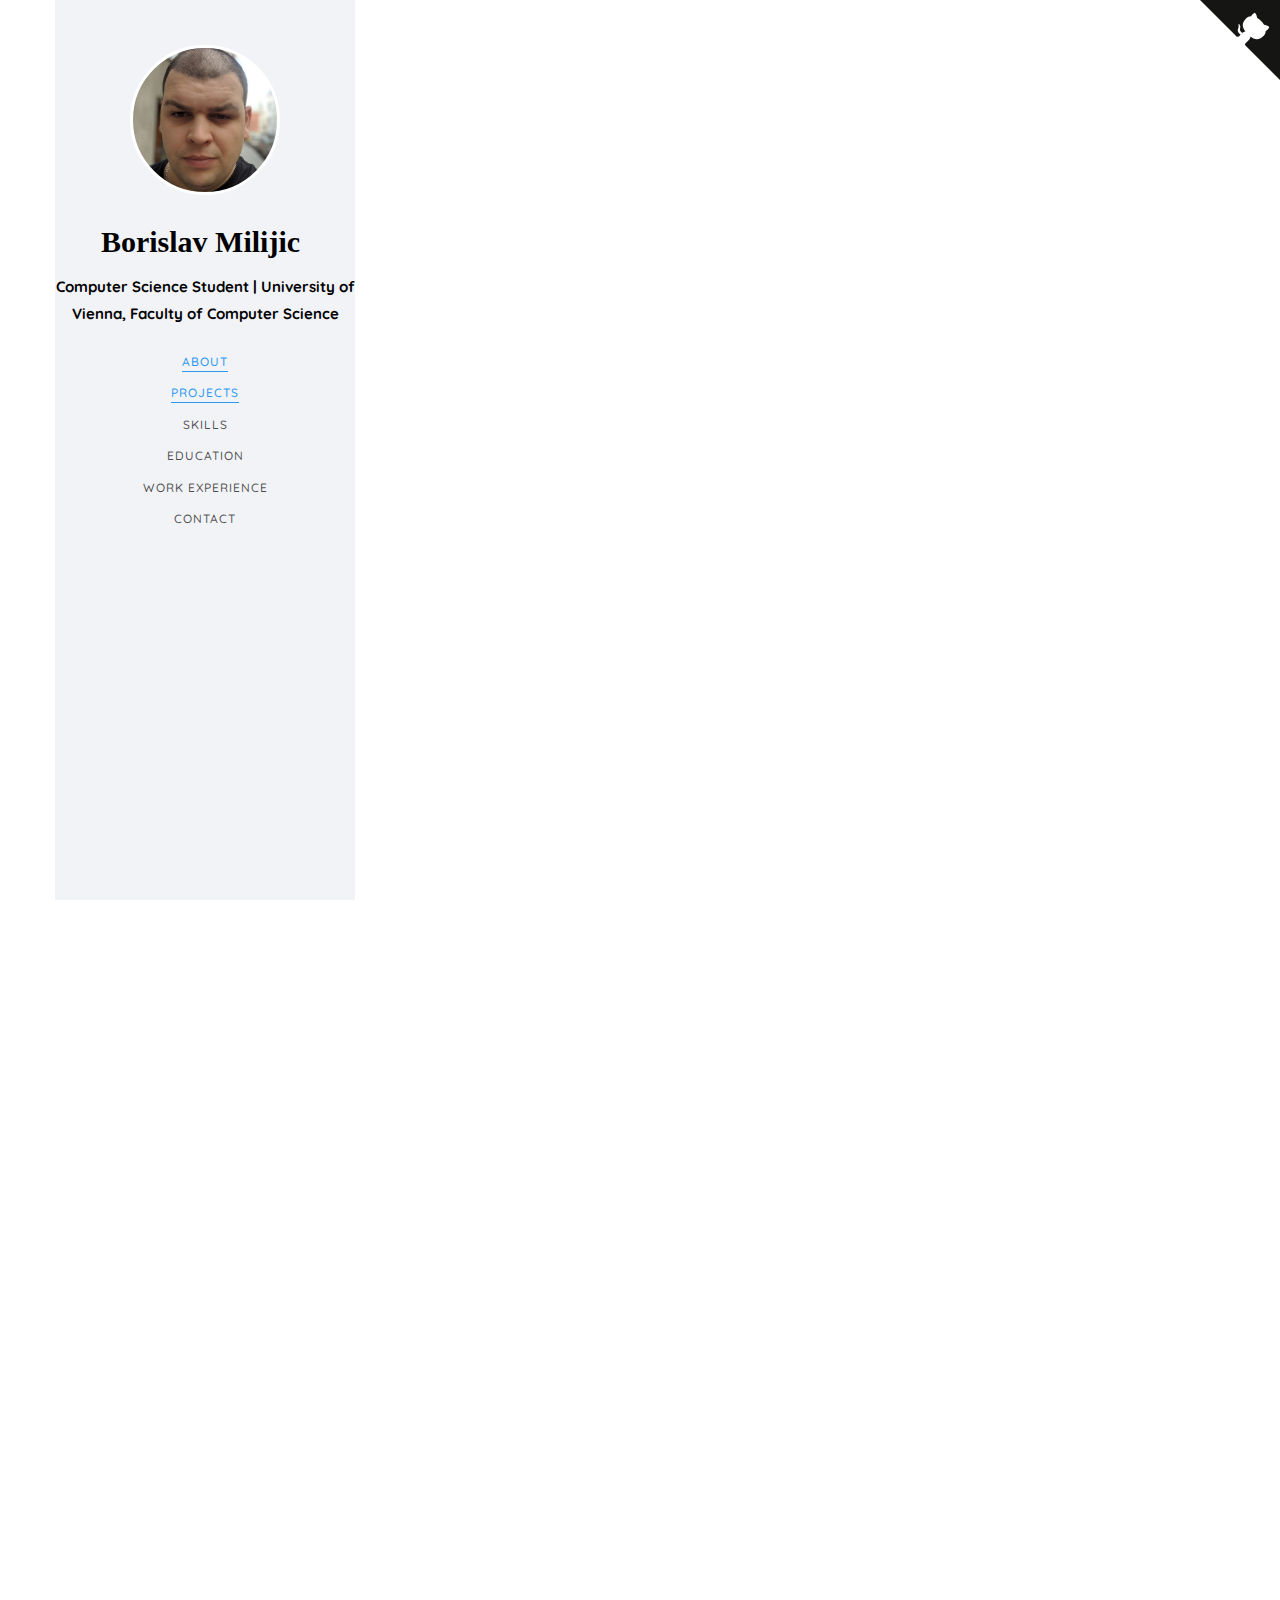
==== index.html @ acb50500 "minor changes" ====
<!DOCTYPE HTML>
<html>
	<head>
	<meta charset="utf-8">
	<meta http-equiv="X-UA-Compatible" content="IE=edge">
	<title>Borislav Milijic</title>
	<meta name="viewport" content="width=device-width, initial-scale=1">
	<meta name="description" content="Portfolio webpage of Borislav Milijic" />
	<meta name="keywords" content="portfolio,website,personal website,github,projects,computer science, engineering, informatik, univie, Universität Wien" />
	<meta name="author" content="Borislav Milijic" />
        
        <!---------Google adsense------------->
        <script async src="//pagead2.googlesyndication.com/pagead/js/adsbygoogle.js"></script>
<script>
  (adsbygoogle = window.adsbygoogle || []).push({
    google_ad_client: "ca-pub-5825421732371893",
    enable_page_level_ads: true
  });
</script>
   
    <!--quora icon--> 
    <meta name="viewport" content="width=device-width, initial-scale=1">
    <link rel="stylesheet" href="https://cdnjs.cloudflare.com/ajax/libs/font-awesome/4.7.0/css/font-awesome.min.css">

	<!-- Place favicon.ico and apple-touch-icon.png in the root directory -->
    <link rel="icon" type="image/png" href="logo.png">

	<link href="https://fonts.googleapis.com/css?family=Quicksand:300,400,500,700" rel="stylesheet">
	<link href="https://fonts.googleapis.com/css?family=Playfair+Display:400,400i,700" rel="stylesheet">
	
	<!-- Animate.css -->
	<link rel="stylesheet" href="css/animate.css">
	<!-- Icomoon Icon Fonts-->
	<link rel="stylesheet" href="css/icomoon.css">
	<!-- Bootstrap  -->
	<link rel="stylesheet" href="css/bootstrap.css">
	<!-- Flexslider  -->
	<link rel="stylesheet" href="css/flexslider.css">
	<!-- Flaticons  -->
	<link rel="stylesheet" href="fonts/flaticon/font/flaticon.css">
	<!-- Owl Carousel -->
	<link rel="stylesheet" href="css/owl.carousel.min.css">
	<link rel="stylesheet" href="css/owl.theme.default.min.css">
	<!-- Theme style  -->
	<link rel="stylesheet" href="css/style.css">
	<!-- Modernizr JS -->
	<script src="js/modernizr-2.6.2.min.js"></script>
        
	</head>
    
	<body>
	<div id="colorlib-page">
		<div class="container-wrap">
		  <a href="#" class="js-colorlib-nav-toggle colorlib-nav-toggle" data-toggle="collapse" data-target="#navbar" aria-expanded="false" aria-controls="navbar"><i></i></a> 
		  <aside id="colorlib-aside" role="complementary" class="border js-fullheight">
			<div class="text-center">
				<div class="author-img" style="background-image: url(images/avatar1.jpg);"></div>
				<h1 id="colorlib-logo"><a href="https://borislavmilijic.github.io">Borislav Milijic</a></h1>
				<p><strong>Computer Science Student | University of Vienna, Faculty of Computer Science</strong></p>
			</div>
			<nav id="colorlib-main-menu" role="navigation" class="navbar">
				<div id="navbar" class="collapse">
					<ul>
						<li><a href="#" data-nav-section="about">About</a></li>
						<li><a href="#" data-nav-section="about">Projects</a></li>
						<li><a href="#" data-nav-section="skills">Skills</a></li>
                        <li><a href="#" data-nav-section="education">Education</a></li>
						<li><a href="#" data-nav-section="experience">Work Experience</a></li>
						<li><a href="#" data-nav-section="contact">Contact</a></li><br>
					</ul>
				</div>
            </nav>
		</aside>
            
            <!--- Github ribbon ----------->
    <a href="https://github.com/borislavmilijic" class="github-corner" aria-label="View source on GitHub"><svg width="80" height="80" viewBox="0 0 250 250" style="fill:#151513; color:#fff; position: absolute; top: 0; border: 0; right: 0;" aria-hidden="true"><path d="M0,0 L115,115 L130,115 L142,142 L250,250 L250,0 Z"></path><path d="M128.3,109.0 C113.8,99.7 119.0,89.6 119.0,89.6 C122.0,82.7 120.5,78.6 120.5,78.6 C119.2,72.0 123.4,76.3 123.4,76.3 C127.3,80.9 125.5,87.3 125.5,87.3 C122.9,97.6 130.6,101.9 134.4,103.2" fill="currentColor" style="transform-origin: 130px 106px;" class="octo-arm"></path><path d="M115.0,115.0 C114.9,115.1 118.7,116.5 119.8,115.4 L133.7,101.6 C136.9,99.2 139.9,98.4 142.2,98.6 C133.8,88.0 127.5,74.4 143.8,58.0 C148.5,53.4 154.0,51.2 159.7,51.0 C160.3,49.4 163.2,43.6 171.4,40.1 C171.4,40.1 176.1,42.5 178.8,56.2 C183.1,58.6 187.2,61.8 190.9,65.4 C194.5,69.0 197.7,73.2 200.1,77.6 C213.8,80.2 216.3,84.9 216.3,84.9 C212.7,93.1 206.9,96.0 205.4,96.6 C205.1,102.4 203.0,107.8 198.3,112.5 C181.9,128.9 168.3,122.5 157.7,114.1 C157.9,116.9 156.7,120.9 152.7,124.9 L141.0,136.5 C139.8,137.7 141.6,141.9 141.8,141.8 Z" fill="currentColor" class="octo-body"></path></svg></a><style>.github-corner:hover .octo-arm{animation:octocat-wave 560ms ease-in-out}@keyframes octocat-wave{0%,100%{transform:rotate(0)}20%,60%{transform:rotate(-25deg)}40%,80%{transform:rotate(10deg)}}@media (max-width:500px){.github-corner:hover .octo-arm{animation:none}.github-corner .octo-arm{animation:octocat-wave 560ms ease-in-out}}</style>
            
            <!----- main page--------->
    <div id="colorlib-main">
        <section class="colorlib-about" data-section="about">
            <div class="colorlib-narrow-content">
				<div class="row">
				    <div class="col-md-12">
				        <div class="row row-bottom-padded-sm animate-box" data-animate-effect="fadeInLeft">
				            <div class="col-md-12">
								<div class="about-desc">
								    <h2>About Me</h2>
                                    <hr>
                                    <p>Hey there! My name is Borislav Milijic, 27 years young, and I'm currently studying Computer Science at the <strong><a href="https://informatik.univie.ac.at/">University of Vienna</a></strong>, Austria. <br><br>I was born in Nis, Serbia where I finished my high school. Not long after I moved to Vienna with my girlfriend in the pursuit of better opportunities. That's where the grinding began.
									<br>I would describe myself as dog lover, computer enthusiast and eternal knowledge seeker. Oh...and I'm also developer by night!<br><br>
									Ever since I moved to Vienna life was giving me lemons, but I learned a lot about people, life and making lemonade. That is why I cannot say with 100% confidence what my big career goal is, but I am always open to challenges and constructive feedback. I am open-minded and learn new things quickly. I want to become a team player and dedicate all my skills and talents into developing unique software.</p>
								</div>
				        	</div>
                    </div>

                    <div class="row">
						<div class="col-md-6 col-md-offset-3 col-md-pull-3 animate-box" data-animate-effect="fadeInLeft">
				    			
				    			<h2>Projects</h2>
                    		<hr>
						</div>
            		</div>

				    <div class="row">
				        <div class="col-md-3 animate-box" data-animate-effect="fadeInRight">
				            <a href="software-dev/software.html" target="_blank">
                                <div class="services color-1">
				                    <span class="icon2"><i class="icon-codepen"></i></span>
				                    <h3>Software Development</h3>
				                </div>
				            </a>
                        </div>
				        <div class="col-md-3 animate-box" data-animate-effect="fadeInRight">
				            <a href="android-dev/android.html" target="_blank">
                                <div class="services color-2">
								    <span class="icon2"><i class="icon-android"></i></span>
								    <h3>Android App Development</h3>
								</div>
				            </a>
                        </div>
				        <div class="col-md-3 animate-box" data-animate-effect="fadeInRight">
				            <a href="" target="_blank">
                                <div class="services color-3">
								    <span class="icon2"><i class="icon-data"></i></span>
								    <h3>Database Administration</h3>
								</div>
				            </a>
                        </div>
				        <div class="col-md-3 animate-box" data-animate-effect="fadeInRight">
				            <a href="web-dev/webdev.html" target="_blank">
                                <div class="services color-4">
								    <span class="icon2"><i class="fa fa-code"></i></span>
								    <h3>Web Development</h3>
								</div>
				            </a>
                        </div>
				    </div>
                    <div class="row">
				        <div class="col-md-12 animate-box" data-animate-effect="fadeInLeft">
				            <div class="hire">
								<h2>I do the work I do because I love it!</h2>
				            </div>
				        </div>
				    </div>    
                </div>
            </div>
        </div>
    </section>
 
    <section class="colorlib-skills" data-section="skills">
        <div class="colorlib-narrow-content">
            <div class="row">
				<div class="col-md-6 col-md-offset-3 col-md-pull-3 animate-box" data-animate-effect="fadeInLeft">
						<!--	<span class="heading-meta">My Specialty</span> -->
				    <h2>Skills</h2>
                    <hr>
				</div>
            </div>
            <div class="row">
				<div class="col-md-6 animate-box" data-animate-effect="fadeInLeft">
				    <div class="progress-wrap">
				        <h3>C++(STL)</h3>
				        <div class="progress">
				            <div class="progress-bar color-1" role="progressbar" aria-valuenow="75"
								  	aria-valuemin="0" aria-valuemax="100" style="width:70%">
								<span>70%</span>
				            </div>
                        </div>
				    </div>
				</div>
				<div class="col-md-6 animate-box" data-animate-effect="fadeInRight">
				    <div class="progress-wrap">
				        <h3>Java/Kotlin/Android</h3>
				        <div class="progress">
				            <div class="progress-bar color-2" role="progressbar" aria-valuenow="70"
                                 aria-valuemin="0" aria-valuemax="100" style="width:85%">
				                <span>85%</span>
				            </div>
				        </div>
				    </div>
				</div>
				<div class="col-md-6 animate-box" data-animate-effect="fadeInLeft">
				    <div class="progress-wrap">
				        <h3>HTML5/SCSS</h3>
				        <div class="progress">
				            <div class="progress-bar color-3" role="progressbar" aria-valuenow="85"
								  	aria-valuemin="0" aria-valuemax="100" style="width:75%">
				                <span>75%</span>
				            </div>
				        </div>
				    </div>
				</div>
				<div class="col-md-6 animate-box" data-animate-effect="fadeInRight">
				    <div class="progress-wrap">
				        <h3>PHP</h3>
				        <div class="progress">
				            <div class="progress-bar color-4" role="progressbar" aria-valuenow="60"
								  	aria-valuemin="0" aria-valuemax="100" style="width:40%">
								<span>40%</span>
				            </div>
				        </div>
				    </div>
				</div>
				<div class="col-md-6 animate-box" data-animate-effect="fadeInLeft">
				    <div class="progress-wrap">
				        <h3>R/Sage</h3>
				            <div class="progress">
								<div class="progress-bar color-5" role="progressbar" aria-valuenow="60"
								  	aria-valuemin="0" aria-valuemax="100" style="width:60%">
								    <span>60%</span>
								</div>
				            </div>
				    </div>
				</div>
				<div class="col-md-6 animate-box" data-animate-effect="fadeInRight">
				    <div class="progress-wrap">
				        <h3>SQL/Oracle</h3>
				        <div class="progress">
				            <div class="progress-bar color-6" role="progressbar" aria-valuenow="60"
								  	aria-valuemin="0" aria-valuemax="100" style="width:60%">
								<span>60%</span>
				            </div>
				        </div>
				    </div>
				</div>
                <div class="col-md-6 animate-box" data-animate-effect="fadeInLeft">
				    <div class="progress-wrap">
				        <h3>GitHub/GitLab</h3>
				            <div class="progress">
								<div class="progress-bar color-7" role="progressbar" aria-valuenow="90"
								  	aria-valuemin="0" aria-valuemax="100" style="width:80%">
								    <span>80%</span>
								</div>
				            </div>
				    </div>
				</div>
                <div class="col-md-6 animate-box" data-animate-effect="fadeInRight">
				    <div class="progress-wrap">
				        <h3>Scala</h3>
				        <div class="progress">
				            <div class="progress-bar color-8" role="progressbar" aria-valuenow="30"
								  	aria-valuemin="0" aria-valuemax="100" style="width:40%">
								<span>40%</span>
				            </div>
				        </div>
				    </div>
				</div>
                <div class="col-md-6 animate-box" data-animate-effect="fadeInRight">
				    <div class="progress-wrap">
				        <h3>Spring-boot</h3>
				        <div class="progress">
				            <div class="progress-bar color-4" role="progressbar" aria-valuenow="50"
								  	aria-valuemin="0" aria-valuemax="100" style="width:40%">
								    <span>40%</span>
				            </div>
				        </div>
				    </div>
				</div>
				<div class="col-md-6 animate-box" data-animate-effect="fadeInRight">
				    <div class="progress-wrap">
				        <h3>Prolog</h3>
				        <div class="progress">
				            <div class="progress-bar color-4" role="progressbar" aria-valuenow="50"
								  	aria-valuemin="0" aria-valuemax="100" style="width:50%">
								    <span>50%</span>
				            </div>
				        </div>
				    </div>
				</div>
            </div>
        </div>
    </section>
        
    <section class="colorlib-education" data-section="education">
				<div class="colorlib-narrow-content">
					<div class="row">
						<div class="col-md-6 col-md-offset-3 col-md-pull-3 animate-box" data-animate-effect="fadeInLeft">
							<h2>Education</h2>
                            <hr>
						</div>
					</div>
					<div class="row">
						<div class="col-md-12 animate-box" data-animate-effect="fadeInLeft">
							<div class="fancy-collapse-panel">
								<div class="panel-group" id="accordion" role="tablist" aria-multiselectable="true">
									<div class="panel panel-default">
									    <div class="panel-heading" role="tab" id="headingTwo">
									        <h4 class="panel-title">
									            <a class="collapsed" data-toggle="collapse" data-parent="#accordion" href="#collapseTwo" aria-expanded="false" aria-controls="collapseTwo">Computer Science Bachelor
									            </a>
									        </h4>
									    </div>
									    <div id="collapseTwo" class="panel-collapse collapse" role="tabpanel" aria-labelledby="headingTwo">
									        <div class="panel-body">
									            <p>In 2014 I started my bachelor degree at the <strong><a href="https://informatik.univie.ac.at/">Faculty of Computer Science, University of Vienna</a></strong>. Amongst many others my studies include following courses which I have sucessfully completed: </p>
                                                <ul>
														<li>Data Structures and Algorithms.</li>
														<li>Operating System.</li>
                                                        <li>Computer Networks.</li>
                                                        <li>Human-Computer Interaction</li>
                                                        <li>Software Engineering</li>
                                                        <li>Project Management</li>
													</ul>
									        </div>
									    </div>
									</div>

									<div class="panel panel-default">
									    <div class="panel-heading" role="tab" id="headingFive">
									        <h4 class="panel-title">
									            <a class="collapsed" data-toggle="collapse" data-parent="#accordion" href="#collapseFive" aria-expanded="false" aria-controls="collapseFive">High School Education
									            </a>
									        </h4>
									    </div>
									    <div id="collapseFive" class="panel-collapse collapse" role="tabpanel" aria-labelledby="headingFive">
									        <div class="panel-body">
                                                <p>Before moving to Vienna I finished high school in the city of Nis, Serbia where I was born.<br>English and History were my majors, both of which I finished with an A on my Matura-exams. <strong><a href="http://9maj.edu.rs/?script=lat">Gymnasium 9.May</a></strong> was a great starting point, since a lot of courses included:</p>
                                                <ul>
                                                        <li>Mathematics.</li>
                                                        <li>Basics of Computer Science.</li>
                                                        <li>Sociology.</li>
													</ul>
									        </div>
									    </div>
									</div>
								</div>
							</div>
						</div>
					</div>
				</div>
			</section>    

        	<section class="colorlib-experience" data-section="experience">
				<div class="colorlib-narrow-content">
					<div class="row">
						<div class="col-md-6 col-md-offset-3 col-md-pull-3 animate-box" data-animate-effect="fadeInLeft">
							<h2>Work Experience</h2>
                            <hr>
						</div>
					</div>
					<div class="row">
						<div class="col-md-12">
				         <div class="timeline-centered">
					         <article class="timeline-entry animate-box" data-animate-effect="fadeInLeft">
					            <div class="timeline-entry-inner">

					               <div class="timeline-icon color-1">
					                  <i class="icon-code"></i>
					               </div>

					               <div class="timeline-label">
					                  <h2><a href="#">Support System Administrator</a> <span>December 2016 - July 2018</span></h2>
					                  <p>Simple database and network maintenance along with Second-Level-Support in a small company with less than 30 employees.</p>
					               </div>
					            </div>
					         </article>


					         <article class="timeline-entry animate-box" data-animate-effect="fadeInRight">
					            <div class="timeline-entry-inner">
					               <div class="timeline-icon color-2">
					                  <i class="icon-world"></i>
					               </div>
					               <div class="timeline-label">
					               	<h2><a href="#">Student Jobs</a> <span>2010 - Present </span></h2>
					                  <p>Million different non-IT related part- and full-time jobs to get me through my studies. :)</p>
					               </div>
					            </div>
					         </article>

					         <article class="timeline-entry begin animate-box" data-animate-effect="fadeInBottom">
					            <div class="timeline-entry-inner">
					               <div class="timeline-icon color-none">
					               </div>
					            </div>
					         </article>
					      </div>
					   </div>
				   </div>
				</div>
			</section>

    <section class="colorlib-contact" data-section="contact">
        <div class="colorlib-narrow-content">
            <div class="row">
                <div class="col-md-12">
				    <div class="row row-bottom-padded-sm animate-box" data-animate-effect="fadeInLeft">
				        <h2>Contact</h2>
                        <hr>
                        <p>Feel free to contact me on any regard, be it business, pleasure or just a social call at <strong><a href = "mailto: borislavmilijic@gmail.com">borislavmilijic@gmail.com</a></strong> or simply visit my <strong><a href = "https://at.linkedin.com/in/borislavmilijic">LinkedIn</a></strong> profile.</p>
				    </div>
				</div>
            </div>
        </div>
    </section>
    <footer>
        <div class="wrapper">
            <div class="row row-bottom-padded-sm animate-box" data-animate-effect="fadeInLeft">
                <p><strong>Thank You for taking the time to visit my page.</strong></p>
                <br><br><br><br><br><br><br><br>
            </div>
        </div>
    </footer>

</div><!-- end:colorlib-main -->
</div><!-- end:container-wrap -->
</div><!-- end:colorlib-page -->
     
	<!-- jQuery -->
	<script src="js/jquery.min.js"></script>
	<!-- jQuery Easing -->
	<script src="js/jquery.easing.1.3.js"></script>
	<!-- Bootstrap -->
	<script src="js/bootstrap.min.js"></script>
	<!-- Waypoints -->
	<script src="js/jquery.waypoints.min.js"></script>
	<!-- Flexslider -->
	<script src="js/jquery.flexslider-min.js"></script>
	<!-- Owl carousel -->
	<script src="js/owl.carousel.min.js"></script>
	<!-- Counters -->
	<script src="js/jquery.countTo.js"></script>
	
	<!-- MAIN JS -->
	<script src="js/main.js"></script>

	</body>
</html>
---- css/icomoon.css ----
@font-face {
  font-family: 'icomoon';
  src:  url('fonts/icomoon.eot?6py85u');
  src:  url('fonts/icomoon.eot?6py85u#iefix') format('embedded-opentype'),
    url('fonts/icomoon.ttf?6py85u') format('truetype'),
    url('fonts/icomoon.woff?6py85u') format('woff'),
    url('fonts/icomoon.svg?6py85u#icomoon') format('svg');
  font-weight: normal;
  font-style: normal;
}

[class^="icon-"], [class*=" icon-"] {
  /* use !important to prevent issues with browser extensions that change fonts */
  font-family: 'icomoon' !important;
  speak: none;
  font-style: normal;
  font-weight: normal;
  font-variant: normal;
  text-transform: none;
  line-height: 1;

  /* Better Font Rendering =========== */
  -webkit-font-smoothing: antialiased;
  -moz-osx-font-smoothing: grayscale;
}

.icon-times:before {
  content: "\e930";
}
.icon-tick:before {
  content: "\e931";
}
.icon-plus:before {
  content: "\e932";
}
.icon-minus:before {
  content: "\e933";
}
.icon-equals:before {
  content: "\e934";
}
.icon-divide:before {
  content: "\e935";
}
.icon-chevron-right:before {
  content: "\e936";
}
.icon-chevron-left:before {
  content: "\e937";
}
.icon-arrow-right-thick:before {
  content: "\e938";
}
.icon-arrow-left-thick:before {
  content: "\e939";
}
.icon-th-small:before {
  content: "\e93a";
}
.icon-th-menu:before {
  content: "\e93b";
}
.icon-th-list:before {
  content: "\e93c";
}
.icon-th-large:before {
  content: "\e93d";
}
.icon-home:before {
  content: "\e93e";
}
.icon-arrow-forward:before {
  content: "\e93f";
}
.icon-arrow-back:before {
  content: "\e940";
}
.icon-rss:before {
  content: "\e941";
}
.icon-location:before {
  content: "\e942";
}
.icon-link:before {
  content: "\e943";
}
.icon-image:before {
  content: "\e944";
}
.icon-arrow-up-thick:before {
  content: "\e945";
}
.icon-arrow-down-thick:before {
  content: "\e946";
}
.icon-starburst:before {
  content: "\e947";
}
.icon-starburst-outline:before {
  content: "\e948";
}
.icon-star3:before {
  content: "\e949";
}
.icon-flow-children:before {
  content: "\e94a";
}
.icon-export:before {
  content: "\e94b";
}
.icon-delete2:before {
  content: "\e94c";
}
.icon-delete-outline:before {
  content: "\e94d";
}
.icon-cloud-storage:before {
  content: "\e94e";
}
.icon-wi-fi:before {
  content: "\e94f";
}
.icon-heart:before {
  content: "\e950";
}
.icon-flash:before {
  content: "\e951";
}
.icon-cancel:before {
  content: "\e952";
}
.icon-backspace:before {
  content: "\e953";
}
.icon-attachment:before {
  content: "\e954";
}
.icon-arrow-move:before {
  content: "\e955";
}
.icon-warning:before {
  content: "\e956";
}
.icon-user:before {
  content: "\e957";
}
.icon-radar:before {
  content: "\e958";
}
.icon-lock-open:before {
  content: "\e959";
}
.icon-lock-closed:before {
  content: "\e95a";
}
.icon-location-arrow:before {
  content: "\e95b";
}
.icon-info:before {
  content: "\e95c";
}
.icon-user-delete:before {
  content: "\e95d";
}
.icon-user-add:before {
  content: "\e95e";
}
.icon-media-pause:before {
  content: "\e95f";
}
.icon-group:before {
  content: "\e960";
}
.icon-chart-pie:before {
  content: "\e961";
}
.icon-chart-line:before {
  content: "\e962";
}
.icon-chart-bar:before {
  content: "\e963";
}
.icon-chart-area:before {
  content: "\e964";
}
.icon-video:before {
  content: "\e965";
}
.icon-point-of-interest:before {
  content: "\e966";
}
.icon-infinity:before {
  content: "\e967";
}
.icon-globe:before {
  content: "\e968";
}
.icon-eye:before {
  content: "\e969";
}
.icon-cog:before {
  content: "\e96a";
}
.icon-camera:before {
  content: "\e96b";
}
.icon-upload:before {
  content: "\e96c";
}
.icon-scissors:before {
  content: "\e96d";
}
.icon-refresh:before {
  content: "\e96e";
}
.icon-pin:before {
  content: "\e96f";
}
.icon-key:before {
  content: "\e970";
}
.icon-info-large:before {
  content: "\e971";
}
.icon-eject:before {
  content: "\e972";
}
.icon-download:before {
  content: "\e973";
}
.icon-zoom:before {
  content: "\e974";
}
.icon-zoom-out:before {
  content: "\e975";
}
.icon-zoom-in:before {
  content: "\e976";
}
.icon-sort-numerically:before {
  content: "\e977";
}
.icon-sort-alphabetically:before {
  content: "\e978";
}
.icon-input-checked:before {
  content: "\e979";
}
.icon-calender:before {
  content: "\e97a";
}
.icon-world2:before {
  content: "\e97b";
}
.icon-notes:before {
  content: "\e97c";
}
.icon-code:before {
  content: "\e97d";
}
.icon-arrow-sync:before {
  content: "\e97e";
}
.icon-arrow-shuffle:before {
  content: "\e97f";
}
.icon-arrow-repeat:before {
  content: "\e980";
}
.icon-arrow-minimise:before {
  content: "\e981";
}
.icon-arrow-maximise:before {
  content: "\e982";
}
.icon-arrow-loop:before {
  content: "\e983";
}
.icon-anchor:before {
  content: "\e984";
}
.icon-spanner:before {
  content: "\e985";
}
.icon-puzzle:before {
  content: "\e986";
}
.icon-power:before {
  content: "\e987";
}
.icon-plane:before {
  content: "\e988";
}
.icon-pi:before {
  content: "\e989";
}
.icon-phone:before {
  content: "\e98a";
}
.icon-microphone2:before {
  content: "\e98b";
}
.icon-media-rewind:before {
  content: "\e98c";
}
.icon-flag:before {
  content: "\e98d";
}
.icon-adjust-brightness:before {
  content: "\e98e";
}
.icon-waves:before {
  content: "\e98f";
}
.icon-social-twitter:before {
  content: "\e990";
}
.icon-social-facebook:before {
  content: "\e991";
}
.icon-social-dribbble:before {
  content: "\e992";
}
.icon-media-stop:before {
  content: "\e993";
}
.icon-media-record:before {
  content: "\e994";
}
.icon-media-play:before {
  content: "\e995";
}
.icon-media-fast-forward:before {
  content: "\e996";
}
.icon-media-eject:before {
  content: "\e997";
}
.icon-social-vimeo:before {
  content: "\e998";
}
.icon-social-tumbler:before {
  content: "\e999";
}
.icon-social-skype:before {
  content: "\e99a";
}
.icon-social-pinterest:before {
  content: "\e99b";
}
.icon-social-linkedin:before {
  content: "\e99c";
}
.icon-social-last-fm:before {
  content: "\e99d";
}
.icon-social-github:before {
  content: "\e99e";
}
.icon-social-flickr:before {
  content: "\e99f";
}
.icon-at:before {
  content: "\e9a0";
}
.icon-times-outline:before {
  content: "\e9a1";
}
.icon-plus-outline:before {
  content: "\e9a2";
}
.icon-minus-outline:before {
  content: "\e9a3";
}
.icon-tick-outline:before {
  content: "\e9a4";
}
.icon-th-large-outline:before {
  content: "\e9a5";
}
.icon-equals-outline:before {
  content: "\e9a6";
}
.icon-divide-outline:before {
  content: "\e9a7";
}
.icon-chevron-right-outline:before {
  content: "\e9a8";
}
.icon-chevron-left-outline:before {
  content: "\e9a9";
}
.icon-arrow-right-outline:before {
  content: "\e9aa";
}
.icon-arrow-left-outline:before {
  content: "\e9ab";
}
.icon-th-small-outline:before {
  content: "\e9ac";
}
.icon-th-menu-outline:before {
  content: "\e9ad";
}
.icon-th-list-outline:before {
  content: "\e9ae";
}
.icon-news2:before {
  content: "\e9b1";
}
.icon-home-outline:before {
  content: "\e9b2";
}
.icon-arrow-up-outline:before {
  content: "\e9b3";
}
.icon-arrow-forward-outline:before {
  content: "\e9b4";
}
.icon-arrow-down-outline:before {
  content: "\e9b5";
}
.icon-arrow-back-outline:before {
  content: "\e9b6";
}
.icon-trash3:before {
  content: "\e9b7";
}
.icon-rss-outline:before {
  content: "\e9b8";
}
.icon-message:before {
  content: "\e9b9";
}
.icon-location-outline:before {
  content: "\e9ba";
}
.icon-link-outline:before {
  content: "\e9bb";
}
.icon-image-outline:before {
  content: "\e9bc";
}
.icon-export-outline:before {
  content: "\e9bd";
}
.icon-cross:before {
  content: "\e9be";
}
.icon-wi-fi-outline:before {
  content: "\e9bf";
}
.icon-star-outline:before {
  content: "\e9c0";
}
.icon-media-pause-outline:before {
  content: "\e9c1";
}
.icon-mail:before {
  content: "\e9c2";
}
.icon-heart-outline:before {
  content: "\e9c3";
}
.icon-flash-outline:before {
  content: "\e9c4";
}
.icon-cancel-outline:before {
  content: "\e9c5";
}
.icon-beaker:before {
  content: "\e9c6";
}
.icon-arrow-move-outline:before {
  content: "\e9c7";
}
.icon-watch2:before {
  content: "\e9c8";
}
.icon-warning-outline:before {
  content: "\e9c9";
}
.icon-time:before {
  content: "\e9ca";
}
.icon-radar-outline:before {
  content: "\e9cb";
}
.icon-lock-open-outline:before {
  content: "\e9cc";
}
.icon-location-arrow-outline:before {
  content: "\e9cd";
}
.icon-info-outline:before {
  content: "\e9ce";
}
.icon-backspace-outline:before {
  content: "\e9cf";
}
.icon-attachment-outline:before {
  content: "\e9d0";
}
.icon-user-outline:before {
  content: "\e9d1";
}
.icon-user-delete-outline:before {
  content: "\e9d2";
}
.icon-user-add-outline:before {
  content: "\e9d3";
}
.icon-lock-closed-outline:before {
  content: "\e9d4";
}
.icon-group-outline:before {
  content: "\e9d5";
}
.icon-chart-pie-outline:before {
  content: "\e9d6";
}
.icon-chart-line-outline:before {
  content: "\e9d7";
}
.icon-chart-bar-outline:before {
  content: "\e9d8";
}
.icon-chart-area-outline:before {
  content: "\e9d9";
}
.icon-video-outline:before {
  content: "\e9da";
}
.icon-point-of-interest-outline:before {
  content: "\e9db";
}
.icon-map:before {
  content: "\e9dc";
}
.icon-key-outline:before {
  content: "\e9dd";
}
.icon-infinity-outline:before {
  content: "\e9de";
}
.icon-globe-outline:before {
  content: "\e9df";
}
.icon-eye-outline:before {
  content: "\e9e0";
}
.icon-cog-outline:before {
  content: "\e9e1";
}
.icon-camera-outline:before {
  content: "\e9e2";
}
.icon-upload-outline:before {
  content: "\e9e3";
}
.icon-support:before {
  content: "\e9e4";
}
.icon-scissors-outline:before {
  content: "\e9e5";
}
.icon-refresh-outline:before {
  content: "\e9e6";
}
.icon-info-large-outline:before {
  content: "\e9e7";
}
.icon-eject-outline:before {
  content: "\e9e8";
}
.icon-download-outline:before {
  content: "\e9e9";
}
.icon-battery-mid:before {
  content: "\e9ea";
}
.icon-battery-low:before {
  content: "\e9eb";
}
.icon-battery-high:before {
  content: "\e9ec";
}
.icon-zoom-outline:before {
  content: "\e9ed";
}
.icon-zoom-out-outline:before {
  content: "\e9ee";
}
.icon-zoom-in-outline:before {
  content: "\e9ef";
}
.icon-tag3:before {
  content: "\e9f0";
}
.icon-tabs-outline:before {
  content: "\e9f1";
}
.icon-pin-outline:before {
  content: "\e9f2";
}
.icon-message-typing:before {
  content: "\e9f3";
}
.icon-directions:before {
  content: "\e9f4";
}
.icon-battery-full:before {
  content: "\e9f5";
}
.icon-battery-charge:before {
  content: "\e9f6";
}
.icon-pipette:before {
  content: "\e9f7";
}
.icon-pencil:before {
  content: "\e9f8";
}
.icon-folder:before {
  content: "\e9f9";
}
.icon-folder-delete:before {
  content: "\e9fa";
}
.icon-folder-add:before {
  content: "\e9fb";
}
.icon-edit:before {
  content: "\e9fc";
}
.icon-document:before {
  content: "\e9fd";
}
.icon-document-delete:before {
  content: "\e9fe";
}
.icon-document-add:before {
  content: "\e9ff";
}
.icon-brush:before {
  content: "\ea00";
}
.icon-thumbs-up:before {
  content: "\ea01";
}
.icon-thumbs-down:before {
  content: "\ea02";
}
.icon-pen:before {
  content: "\ea03";
}
.icon-sort-numerically-outline:before {
  content: "\ea04";
}
.icon-sort-alphabetically-outline:before {
  content: "\ea05";
}
.icon-social-last-fm-circular:before {
  content: "\ea06";
}
.icon-social-github-circular:before {
  content: "\ea07";
}
.icon-compass:before {
  content: "\ea08";
}
.icon-bookmark:before {
  content: "\ea09";
}
.icon-input-checked-outline:before {
  content: "\ea0a";
}
.icon-code-outline:before {
  content: "\ea0b";
}
.icon-calender-outline:before {
  content: "\ea0c";
}
.icon-business-card:before {
  content: "\ea0d";
}
.icon-arrow-up:before {
  content: "\ea0e";
}
.icon-arrow-sync-outline:before {
  content: "\ea0f";
}
.icon-arrow-right:before {
  content: "\ea10";
}
.icon-arrow-repeat-outline:before {
  content: "\ea11";
}
.icon-arrow-loop-outline:before {
  content: "\ea12";
}
.icon-arrow-left:before {
  content: "\ea13";
}
.icon-flow-switch:before {
  content: "\ea14";
}
.icon-flow-parallel:before {
  content: "\ea15";
}
.icon-flow-merge:before {
  content: "\ea16";
}
.icon-document-text:before {
  content: "\ea17";
}
.icon-clipboard:before {
  content: "\ea18";
}
.icon-calculator:before {
  content: "\ea19";
}
.icon-arrow-minimise-outline:before {
  content: "\ea1a";
}
.icon-arrow-maximise-outline:before {
  content: "\ea1b";
}
.icon-arrow-down:before {
  content: "\ea1c";
}
.icon-gift:before {
  content: "\ea1d";
}
.icon-film:before {
  content: "\ea1e";
}
.icon-database:before {
  content: "\ea1f";
}
.icon-bell:before {
  content: "\ea20";
}
.icon-anchor-outline:before {
  content: "\ea21";
}
.icon-adjust-contrast:before {
  content: "\ea22";
}
.icon-world-outline:before {
  content: "\ea23";
}
.icon-shopping-bag:before {
  content: "\ea24";
}
.icon-power-outline:before {
  content: "\ea25";
}
.icon-notes-outline:before {
  content: "\ea26";
}
.icon-device-tablet:before {
  content: "\ea27";
}
.icon-device-phone:before {
  content: "\ea28";
}
.icon-device-laptop:before {
  content: "\ea29";
}
.icon-device-desktop:before {
  content: "\ea2a";
}
.icon-briefcase:before {
  content: "\ea2b";
}
.icon-stopwatch:before {
  content: "\ea2c";
}
.icon-spanner-outline:before {
  content: "\ea2d";
}
.icon-puzzle-outline:before {
  content: "\ea2e";
}
.icon-printer:before {
  content: "\ea2f";
}
.icon-pi-outline:before {
  content: "\ea30";
}
.icon-lightbulb:before {
  content: "\ea31";
}
.icon-flag-outline:before {
  content: "\ea32";
}
.icon-contacts:before {
  content: "\ea33";
}
.icon-archive2:before {
  content: "\ea34";
}
.icon-weather-stormy:before {
  content: "\ea35";
}
.icon-weather-shower:before {
  content: "\ea36";
}
.icon-weather-partly-sunny:before {
  content: "\ea37";
}
.icon-weather-downpour:before {
  content: "\ea38";
}
.icon-weather-cloudy:before {
  content: "\ea39";
}
.icon-plane-outline:before {
  content: "\ea3a";
}
.icon-phone-outline:before {
  content: "\ea3b";
}
.icon-microphone-outline:before {
  content: "\ea3c";
}
.icon-weather-windy:before {
  content: "\ea3d";
}
.icon-weather-windy-cloudy:before {
  content: "\ea3e";
}
.icon-weather-sunny:before {
  content: "\ea3f";
}
.icon-weather-snow:before {
  content: "\ea40";
}
.icon-weather-night:before {
  content: "\ea41";
}
.icon-media-stop-outline:before {
  content: "\ea42";
}
.icon-media-rewind-outline:before {
  content: "\ea43";
}
.icon-media-record-outline:before {
  content: "\ea44";
}
.icon-media-play-outline:before {
  content: "\ea45";
}
.icon-media-fast-forward-outline:before {
  content: "\ea46";
}
.icon-media-eject-outline:before {
  content: "\ea47";
}
.icon-wine:before {
  content: "\ea48";
}
.icon-waves-outline:before {
  content: "\ea49";
}
.icon-ticket:before {
  content: "\ea4a";
}
.icon-tags:before {
  content: "\ea4b";
}
.icon-plug:before {
  content: "\ea4c";
}
.icon-headphones:before {
  content: "\ea4d";
}
.icon-credit-card:before {
  content: "\ea4e";
}
.icon-coffee:before {
  content: "\ea4f";
}
.icon-book:before {
  content: "\ea50";
}
.icon-beer:before {
  content: "\ea51";
}
.icon-volume2:before {
  content: "\ea52";
}
.icon-volume-up:before {
  content: "\ea53";
}
.icon-volume-mute:before {
  content: "\ea54";
}
.icon-volume-down:before {
  content: "\ea55";
}
.icon-social-vimeo-circular:before {
  content: "\ea56";
}
.icon-social-twitter-circular:before {
  content: "\ea57";
}
.icon-social-pinterest-circular:before {
  content: "\ea58";
}
.icon-social-linkedin-circular:before {
  content: "\ea59";
}
.icon-social-facebook-circular:before {
  content: "\ea5a";
}
.icon-social-dribbble-circular:before {
  content: "\ea5b";
}
.icon-tree:before {
  content: "\ea5c";
}
.icon-thermometer2:before {
  content: "\ea5d";
}
.icon-social-tumbler-circular:before {
  content: "\ea5e";
}
.icon-social-skype-outline:before {
  content: "\ea5f";
}
.icon-social-flickr-circular:before {
  content: "\ea60";
}
.icon-social-at-circular:before {
  content: "\ea61";
}
.icon-shopping-cart:before {
  content: "\ea62";
}
.icon-messages:before {
  content: "\ea63";
}
.icon-leaf:before {
  content: "\ea64";
}
.icon-feather:before {
  content: "\ea65";
}
.icon-eye2:before {
  content: "\e064";
}
.icon-paper-clip:before {
  content: "\e065";
}
.icon-mail5:before {
  content: "\e066";
}
.icon-toggle:before {
  content: "\e067";
}
.icon-layout:before {
  content: "\e068";
}
.icon-link2:before {
  content: "\e069";
}
.icon-bell2:before {
  content: "\e06a";
}
.icon-lock3:before {
  content: "\e06b";
}
.icon-unlock:before {
  content: "\e06c";
}
.icon-ribbon2:before {
  content: "\e06d";
}
.icon-image2:before {
  content: "\e06e";
}
.icon-signal:before {
  content: "\e06f";
}
.icon-target3:before {
  content: "\e070";
}
.icon-clipboard3:before {
  content: "\e071";
}
.icon-clock3:before {
  content: "\e072";
}
.icon-watch:before {
  content: "\e073";
}
.icon-air-play:before {
  content: "\e074";
}
.icon-camera3:before {
  content: "\e075";
}
.icon-video2:before {
  content: "\e076";
}
.icon-disc:before {
  content: "\e077";
}
.icon-printer3:before {
  content: "\e078";
}
.icon-monitor:before {
  content: "\e079";
}
.icon-server:before {
  content: "\e07a";
}
.icon-cog2:before {
  content: "\e07b";
}
.icon-heart3:before {
  content: "\e07c";
}
.icon-paragraph:before {
  content: "\e07d";
}
.icon-align-justify:before {
  content: "\e07e";
}
.icon-align-left:before {
  content: "\e07f";
}
.icon-align-center:before {
  content: "\e080";
}
.icon-align-right:before {
  content: "\e081";
}
.icon-book2:before {
  content: "\e082";
}
.icon-layers2:before {
  content: "\e083";
}
.icon-stack2:before {
  content: "\e084";
}
.icon-stack-2:before {
  content: "\e085";
}
.icon-paper:before {
  content: "\e086";
}
.icon-paper-stack:before {
  content: "\e087";
}
.icon-search3:before {
  content: "\e088";
}
.icon-zoom-in2:before {
  content: "\e089";
}
.icon-zoom-out2:before {
  content: "\e08a";
}
.icon-reply2:before {
  content: "\e08b";
}
.icon-circle-plus:before {
  content: "\e08c";
}
.icon-circle-minus:before {
  content: "\e08d";
}
.icon-circle-check:before {
  content: "\e08e";
}
.icon-circle-cross:before {
  content: "\e08f";
}
.icon-square-plus:before {
  content: "\e090";
}
.icon-square-minus:before {
  content: "\e091";
}
.icon-square-check:before {
  content: "\e092";
}
.icon-square-cross:before {
  content: "\e093";
}
.icon-microphone:before {
  content: "\e094";
}
.icon-record:before {
  content: "\e095";
}
.icon-skip-back:before {
  content: "\e096";
}
.icon-rewind:before {
  content: "\e097";
}
.icon-play4:before {
  content: "\e098";
}
.icon-pause3:before {
  content: "\e099";
}
.icon-stop3:before {
  content: "\e09a";
}
.icon-fast-forward:before {
  content: "\e09b";
}
.icon-skip-forward:before {
  content: "\e09c";
}
.icon-shuffle2:before {
  content: "\e09d";
}
.icon-repeat:before {
  content: "\e09e";
}
.icon-folder2:before {
  content: "\e09f";
}
.icon-umbrella:before {
  content: "\e0a0";
}
.icon-moon:before {
  content: "\e0a1";
}
.icon-thermometer:before {
  content: "\e0a2";
}
.icon-drop:before {
  content: "\e0a3";
}
.icon-sun2:before {
  content: "\e0a4";
}
.icon-cloud3:before {
  content: "\e0a5";
}
.icon-cloud-upload2:before {
  content: "\e0a6";
}
.icon-cloud-download2:before {
  content: "\e0a7";
}
.icon-upload4:before {
  content: "\e0a8";
}
.icon-download4:before {
  content: "\e0a9";
}
.icon-location3:before {
  content: "\e0aa";
}
.icon-location-2:before {
  content: "\e0ab";
}
.icon-map3:before {
  content: "\e0ac";
}
.icon-battery:before {
  content: "\e0ad";
}
.icon-head:before {
  content: "\e0ae";
}
.icon-briefcase3:before {
  content: "\e0af";
}
.icon-speech-bubble:before {
  content: "\e0b0";
}
.icon-anchor2:before {
  content: "\e0b1";
}
.icon-globe2:before {
  content: "\e0b2";
}
.icon-box:before {
  content: "\e0b3";
}
.icon-reload:before {
  content: "\e0b4";
}
.icon-share3:before {
  content: "\e0b5";
}
.icon-marquee:before {
  content: "\e0b6";
}
.icon-marquee-plus:before {
  content: "\e0b7";
}
.icon-marquee-minus:before {
  content: "\e0b8";
}
.icon-tag:before {
  content: "\e0b9";
}
.icon-power2:before {
  content: "\e0ba";
}
.icon-command2:before {
  content: "\e0bb";
}
.icon-alt:before {
  content: "\e0bc";
}
.icon-esc:before {
  content: "\e0bd";
}
.icon-bar-graph:before {
  content: "\e0be";
}
.icon-bar-graph-2:before {
  content: "\e0bf";
}
.icon-pie-graph:before {
  content: "\e0c0";
}
.icon-star:before {
  content: "\e0c1";
}
.icon-arrow-left3:before {
  content: "\e0c2";
}
.icon-arrow-right3:before {
  content: "\e0c3";
}
.icon-arrow-up3:before {
  content: "\e0c4";
}
.icon-arrow-down3:before {
  content: "\e0c5";
}
.icon-volume:before {
  content: "\e0c6";
}
.icon-mute:before {
  content: "\e0c7";
}
.icon-content-right:before {
  content: "\e100";
}
.icon-content-left:before {
  content: "\e101";
}
.icon-grid2:before {
  content: "\e102";
}
.icon-grid-2:before {
  content: "\e103";
}
.icon-columns:before {
  content: "\e104";
}
.icon-loader:before {
  content: "\e105";
}
.icon-bag:before {
  content: "\e106";
}
.icon-ban:before {
  content: "\e107";
}
.icon-flag3:before {
  content: "\e108";
}
.icon-trash:before {
  content: "\e109";
}
.icon-expand2:before {
  content: "\e110";
}
.icon-contract:before {
  content: "\e111";
}
.icon-maximize:before {
  content: "\e112";
}
.icon-minimize:before {
  content: "\e113";
}
.icon-plus2:before {
  content: "\e114";
}
.icon-minus2:before {
  content: "\e115";
}
.icon-check:before {
  content: "\e116";
}
.icon-cross2:before {
  content: "\e117";
}
.icon-move:before {
  content: "\e118";
}
.icon-delete:before {
  content: "\e119";
}
.icon-menu5:before {
  content: "\e120";
}
.icon-archive:before {
  content: "\e121";
}
.icon-inbox:before {
  content: "\e122";
}
.icon-outbox:before {
  content: "\e123";
}
.icon-file:before {
  content: "\e124";
}
.icon-file-add:before {
  content: "\e125";
}
.icon-file-subtract:before {
  content: "\e126";
}
.icon-help:before {
  content: "\e127";
}
.icon-open:before {
  content: "\e128";
}
.icon-ellipsis:before {
  content: "\e129";
}
.icon-heart4:before {
  content: "\e900";
}
.icon-cloud4:before {
  content: "\e901";
}
.icon-star2:before {
  content: "\e902";
}
.icon-tv2:before {
  content: "\e903";
}
.icon-sound:before {
  content: "\e904";
}
.icon-video3:before {
  content: "\e905";
}
.icon-trash2:before {
  content: "\e906";
}
.icon-user2:before {
  content: "\e907";
}
.icon-key3:before {
  content: "\e908";
}
.icon-search4:before {
  content: "\e909";
}
.icon-settings:before {
  content: "\e90a";
}
.icon-camera4:before {
  content: "\e90b";
}
.icon-tag2:before {
  content: "\e90c";
}
.icon-lock4:before {
  content: "\e90d";
}
.icon-bulb:before {
  content: "\e90e";
}
.icon-pen2:before {
  content: "\e90f";
}
.icon-diamond:before {
  content: "\e910";
}
.icon-display2:before {
  content: "\e911";
}
.icon-location4:before {
  content: "\e912";
}
.icon-eye3:before {
  content: "\e913";
}
.icon-bubble3:before {
  content: "\e914";
}
.icon-stack3:before {
  content: "\e915";
}
.icon-cup:before {
  content: "\e916";
}
.icon-phone3:before {
  content: "\e917";
}
.icon-news:before {
  content: "\e918";
}
.icon-mail6:before {
  content: "\e919";
}
.icon-like:before {
  content: "\e91a";
}
.icon-photo:before {
  content: "\e91b";
}
.icon-note:before {
  content: "\e91c";
}
.icon-clock4:before {
  content: "\e91d";
}
.icon-paperplane:before {
  content: "\e91e";
}
.icon-params:before {
  content: "\e91f";
}
.icon-banknote:before {
  content: "\e920";
}
.icon-data:before {
  content: "\e921";
}
.icon-music2:before {
  content: "\e922";
}
.icon-megaphone2:before {
  content: "\e923";
}
.icon-study:before {
  content: "\e924";
}
.icon-lab2:before {
  content: "\e925";
}
.icon-food:before {
  content: "\e926";
}
.icon-t-shirt:before {
  content: "\e927";
}
.icon-fire2:before {
  content: "\e928";
}
.icon-clip:before {
  content: "\e929";
}
.icon-shop:before {
  content: "\e92a";
}
.icon-calendar3:before {
  content: "\e92b";
}
.icon-wallet2:before {
  content: "\e92c";
}
.icon-vynil:before {
  content: "\e92d";
}
.icon-truck2:before {
  content: "\e92e";
}
.icon-world:before {
  content: "\e92f";
}
.icon-spinner6:before {
  content: "\e9af";
}
.icon-spinner7:before {
  content: "\e9b0";
}
.icon-amazon:before {
  content: "\eab7";
}
.icon-google:before {
  content: "\eab8";
}
.icon-google2:before {
  content: "\eab9";
}
.icon-google3:before {
  content: "\eaba";
}
.icon-google-plus:before {
  content: "\eabb";
}
.icon-google-plus2:before {
  content: "\eabc";
}
.icon-google-plus3:before {
  content: "\eabd";
}
.icon-hangouts:before {
  content: "\eabe";
}
.icon-google-drive:before {
  content: "\eabf";
}
.icon-facebook2:before {
  content: "\eac0";
}
.icon-facebook22:before {
  content: "\eac1";
}
.icon-instagram:before {
  content: "\eac2";
}
.icon-whatsapp:before {
  content: "\eac3";
}
.icon-spotify:before {
  content: "\eac4";
}
.icon-telegram:before {
  content: "\eac5";
}
.icon-twitter2:before {
  content: "\eac6";
}
.icon-vine:before {
  content: "\eac7";
}
.icon-vk:before {
  content: "\eac8";
}
.icon-renren:before {
  content: "\eac9";
}
.icon-sina-weibo:before {
  content: "\eaca";
}
.icon-rss2:before {
  content: "\eacb";
}
.icon-rss22:before {
  content: "\eacc";
}
.icon-youtube:before {
  content: "\eacd";
}
.icon-youtube2:before {
  content: "\eace";
}
.icon-twitch:before {
  content: "\eacf";
}
.icon-vimeo:before {
  content: "\ead0";
}
.icon-vimeo2:before {
  content: "\ead1";
}
.icon-lanyrd:before {
  content: "\ead2";
}
.icon-flickr:before {
  content: "\ead3";
}
.icon-flickr2:before {
  content: "\ead4";
}
.icon-flickr3:before {
  content: "\ead5";
}
.icon-flickr4:before {
  content: "\ead6";
}
.icon-dribbble2:before {
  content: "\ead7";
}
.icon-behance:before {
  content: "\ead8";
}
.icon-behance2:before {
  content: "\ead9";
}
.icon-deviantart:before {
  content: "\eada";
}
.icon-500px:before {
  content: "\eadb";
}
.icon-steam:before {
  content: "\eadc";
}
.icon-steam2:before {
  content: "\eadd";
}
.icon-dropbox:before {
  content: "\eade";
}
.icon-onedrive:before {
  content: "\eadf";
}
.icon-github:before {
  content: "\eae0";
}
.icon-npm:before {
  content: "\eae1";
}
.icon-basecamp:before {
  content: "\eae2";
}
.icon-trello:before {
  content: "\eae3";
}
.icon-wordpress:before {
  content: "\eae4";
}
.icon-joomla:before {
  content: "\eae5";
}
.icon-ello:before {
  content: "\eae6";
}
.icon-blogger:before {
  content: "\eae7";
}
.icon-blogger2:before {
  content: "\eae8";
}
.icon-tumblr2:before {
  content: "\eae9";
}
.icon-tumblr22:before {
  content: "\eaea";
}
.icon-yahoo:before {
  content: "\eaeb";
}
.icon-yahoo2:before {
  content: "\eaec";
}
.icon-tux:before {
  content: "\eaed";
}
.icon-appleinc:before {
  content: "\eaee";
}
.icon-finder:before {
  content: "\eaef";
}
.icon-android:before {
  content: "\eaf0";
}
.icon-windows:before {
  content: "\eaf1";
}
.icon-windows8:before {
  content: "\eaf2";
}
.icon-soundcloud:before {
  content: "\eaf3";
}
.icon-soundcloud2:before {
  content: "\eaf4";
}
.icon-skype:before {
  content: "\eaf5";
}
.icon-reddit:before {
  content: "\eaf6";
}
.icon-hackernews:before {
  content: "\eaf7";
}
.icon-wikipedia:before {
  content: "\eaf8";
}
.icon-linkedin2:before {
  content: "\eaf9";
}
.icon-linkedin22:before {
  content: "\eafa";
}
.icon-lastfm:before {
  content: "\eafb";
}
.icon-lastfm2:before {
  content: "\eafc";
}
.icon-delicious:before {
  content: "\eafd";
}
.icon-stumbleupon:before {
  content: "\eafe";
}
.icon-stumbleupon2:before {
  content: "\eaff";
}
.icon-stackoverflow:before {
  content: "\eb00";
}
.icon-pinterest:before {
  content: "\eb01";
}
.icon-pinterest2:before {
  content: "\eb02";
}
.icon-xing:before {
  content: "\eb03";
}
.icon-xing2:before {
  content: "\eb04";
}
.icon-flattr:before {
  content: "\eb05";
}
.icon-foursquare:before {
  content: "\eb06";
}
.icon-yelp:before {
  content: "\eb07";
}
.icon-paypal:before {
  content: "\eb08";
}
.icon-chrome:before {
  content: "\eb09";
}
.icon-firefox:before {
  content: "\eb0a";
}
.icon-IE:before {
  content: "\eb0b";
}
.icon-edge:before {
  content: "\eb0c";
}
.icon-safari:before {
  content: "\eb0d";
}
.icon-opera:before {
  content: "\eb0e";
}
.icon-file-pdf:before {
  content: "\eb0f";
}
.icon-file-openoffice:before {
  content: "\eb10";
}
.icon-file-word:before {
  content: "\eb11";
}
.icon-file-excel:before {
  content: "\eb12";
}
.icon-libreoffice:before {
  content: "\eb13";
}
.icon-html-five:before {
  content: "\eb14";
}
.icon-html-five2:before {
  content: "\eb15";
}
.icon-css3:before {
  content: "\eb16";
}
.icon-git:before {
  content: "\eb17";
}
.icon-codepen:before {
  content: "\eb18";
}
.icon-svg:before {
  content: "\eb19";
}
.icon-IcoMoon:before {
  content: "\eb1a";
}
---- fonts/flaticon/font/flaticon.css ----
.flaticons-solid:before {
  font-family: "FlatIcons Solid";
  speak: none;
  font-style: normal;
  font-weight: normal;
  line-height: 1;
  -webkit-font-smoothing: antialiased; }
  
.flaticons-stroke:before {
  font-family: "FlatIcons Stroke";
  speak: none;
  font-style: normal;
  font-weight: normal;
  line-height: 1;
  -webkit-font-smoothing: antialiased; }

[class=^"flaticons-"].A1:before,
[class=^"flaticons-"].paperclip-2:before {
  content: "e000"; }

[class=^"flaticons-"].A2:before {
  content: "e001"; }

[class=^"flaticons-"].A3:before {
  content: "e002"; }

[class=^"flaticons-"].B1:before {
  content: "e003"; }

[class=^"flaticons-"].B2:before {
  content: "e004"; }

[class=^"flaticons-"].B3:before {
  content: "e005"; }

[class=^"flaticons-"].C1:before {
  content: "e006"; }

[class=^"flaticons-"].C2:before {
  content: "e007"; }

[class=^"flaticons-"].C3:before {
  content: "e008"; }
---- css/style.css ----
@font-face {
  font-family: 'icomoon';
  src: url("../fonts/icomoon/icomoon.eot?srf3rx");
  src: url("../fonts/icomoon/icomoon.eot?srf3rx#iefix") format("embedded-opentype"), url("../fonts/icomoon/icomoon.ttf?srf3rx") format("truetype"), url("../fonts/icomoon/icomoon.woff?srf3rx") format("woff"), url("../fonts/icomoon/icomoon.svg?srf3rx#icomoon") format("svg");
  font-weight: normal;
  font-style: normal; }

/* =======================================================
*
* 	Template Style 
*	Edit this section
*
* ======================================================= */
body {
  font-family: "Quicksand", Arial, sans-serif;
  font-weight: 400;
  font-size: 15px;
  line-height: 1.8;
  color: rgba(0, 0, 0, 0.7); }
  @media screen and (max-width: 992px) {
    body {
      font-size: 16px; } 
      h2{
          text-align: center;
      }}

a {
  color: #2c98f0;
  -webkit-transition: 0.5s;
  -o-transition: 0.5s;
  transition: 0.5s; }
  a:hover, a:active, a:focus {
    color: #2c98f0;
    outline: none;
    text-decoration: none !important; }

p {
  margin-bottom: 1.5em;
    color: black;
}
x{
    margin-bottom: 1.5em;
    background-color:darkkhaki;
    color: black;
    backface-visibility: visible;
}

h1, h4, h5, h6 {
  color: #000;
  font-family: "Playfair Display", Georgia, serif;
  font-weight: 400;
  margin: 0 0 30px 0; }

h2{
    color: #000;
  font-family: "Playfair Display", Georgia, serif;
  font-weight: 200;
  margin: 0 0 20px 0;
}
h3{
    color: #000;
  font-family: "Playfair Display", Georgia, serif;
  font-weight: 200;
  margin: 0 0 30px 0;
}

figure {
  margin-bottom: 2.5em;
  float: left;
  width: 100%; }
  figure figcaption {
    font-size: 16px;
    width: 80%;
    margin: 20px auto 0px auto;
    color: #b3b3b3;
    font-style: italic;
    font-family: "Quicksand", Arial, sans-serif; }
    @media screen and (max-width: 480px) {
      figure figcaption {
        width: 100%; } }

::-webkit-selection {
  color: #fff;
  background: #2c98f0; }

::-moz-selection {
  color: #fff;
  background: #2c98f0; }

::selection {
  color: #fff;
  background: #2c98f0; }

#colorlib-page {
  width: 100%;
  overflow: hidden;
  position: relative; }

#colorlib-aside {
  padding-top: 3em;
  padding-bottom: 1px;
  float:left;
  width: 300px;
  position: fixed;
  z-index: 1001;
    background-color: #f2f3f7;
  -webkit-transition: 0.5s;
  -o-transition: 0.5s;
  transition: 0.5s; }
  @media screen and (max-width: 768px) {
    #colorlib-aside {
      width: 300px;
      -moz-transform: translateX(-300px);
      -webkit-transform: translateX(-300px);
      -ms-transform: translateX(-300px);
      -o-transform: translateX(-300px);
      transform: translateX(-300px);
      padding-top: 4em;
	  background-color: #f2f3f7;
        height: auto;
      } }
  #colorlib-aside .author-img {
    width: 150px;
    height: 150px;
    margin: 0 auto;
    margin-bottom: 30px;
    -webkit-border-radius: 50%;
    -moz-border-radius: 50%;
    -ms-border-radius: 50%;
    border-radius: 50%;
    border: 3px solid white;}
#colorlib-aside h1{
    color: #000;
  font-family: "Verdana", Times, sans-serif;
}
  #colorlib-aside .position {
    display: block;
    margin-bottom: 2em;
    font-size: 12px;
    text-transform: uppercase; }
  #colorlib-aside #colorlib-logo {
    text-align: right;
    font-weight: 700;
    font-size: 30px;
    margin-bottom: .5em;
    display: block;
    width: 100%; }
    #colorlib-aside #colorlib-logo a {
      display: block;
      text-align: center;
      color: #000;
      padding-right: .3em; }
  #colorlib-aside #colorlib-main-menu {
    display: block;
    width: 100%; }
    #colorlib-aside #colorlib-main-menu .collapse {
      display: block !important; }
    #colorlib-aside #colorlib-main-menu ul {
      text-align: center;
      margin: 0;
      padding: 0; }
      @media screen and (max-width: 768px) {
        #colorlib-aside #colorlib-main-menu ul {
          margin: 0 0 2em 0; } }
      #colorlib-aside #colorlib-main-menu ul li {
        margin: 0 0 10px 0;
        padding: 0;
        list-style: none;
        font-size: 12px;
        font-weight: 500;
        text-transform: uppercase;
        letter-spacing: 1px; }
        #colorlib-aside #colorlib-main-menu ul li a {
          color: rgba(0, 0, 0, 0.7);
          text-decoration: none;
          position: relative;
          padding: 10px 0;
          font-family: "Quicksand", Arial, sans-serif;
          -webkit-transition: 0.3s;
          -o-transition: 0.3s;
          transition: 0.3s; }
          #colorlib-aside #colorlib-main-menu ul li a:after {
            content: "";
            position: absolute;
            height: 1px;
            bottom: 7px;
            left: 0;
            right: 0;
            background-color: #2c98f0;
            visibility: hidden;
            -webkit-transform: scaleX(0);
            -moz-transform: scaleX(0);
            -ms-transform: scaleX(0);
            -o-transform: scaleX(0);
            transform: scaleX(0);
            -webkit-transition: all 0.3s cubic-bezier(0.175, 0.885, 0.32, 1.275);
            -moz-transition: all 0.3s cubic-bezier(0.175, 0.885, 0.32, 1.275);
            -ms-transition: all 0.3s cubic-bezier(0.175, 0.885, 0.32, 1.275);
            -o-transition: all 0.3s cubic-bezier(0.175, 0.885, 0.32, 1.275);
            transition: all 0.3s cubic-bezier(0.175, 0.885, 0.32, 1.275); }
          #colorlib-aside #colorlib-main-menu ul li a:hover {
            text-decoration: none;
            color: black; }
            #colorlib-aside #colorlib-main-menu ul li a:hover:after {
              visibility: visible;
              -webkit-transform: scaleX(1);
              -moz-transform: scaleX(1);
              -ms-transform: scaleX(1);
              -o-transform: scaleX(1);
              transform: scaleX(1); }
        #colorlib-aside #colorlib-main-menu ul li.active a {
          color: #2c98f0; }
          #colorlib-aside #colorlib-main-menu ul li.active a:after {
            visibility: visible;
            -webkit-transform: scaleX(1);
            -moz-transform: scaleX(1);
            -ms-transform: scaleX(1);
            -o-transform: scaleX(1);
            transform: scaleX(1); }
  #colorlib-aside .colorlib-footer {
    font-size: 20px;
    text-align: center;
    font-weight: 400;
    color: rgba(0, 0, 0, 0.5);
    padding: 0 20px;
    width: 100%;}
    @media screen and (max-width: 768px) {
      #colorlib-aside .colorlib-footer {
        position: fixed;
        height: auto;} }
    #colorlib-aside .colorlib-footer span {
      display: block;}
    #colorlib-aside .colorlib-footer ul {
      padding: 0 20px;
      margin: 0 0 10px 0; }
      #colorlib-aside .colorlib-footer ul li {
        padding: 0 20px;
        margin: 0 0 10px 0;
        display: inline;
        list-style: none; }
#colorlib-aside .colorlib-footer h3 {
    font-family:inherit;
          padding: 4px; }
#colorlib-aside .colorlib-footer h3 a
{
    color: #FF722C;
    font-size: 18px;
}
#rcorners2 {
    border-radius: 15px;
  background: black;
  padding: 20px; 
  width: 50%;
  height: 40px; 
}
        #colorlib-aside .colorlib-footer ul li a {
          color: rgba(255, 255, 255, 0.3);
          padding: 4px; }
          #colorlib-aside .colorlib-footer ul li a:hover, #colorlib-aside .colorlib-footer ul li a:active, #colorlib-aside .colorlib-footer ul li a:focus {
            text-decoration: none;
            outline: none;
            color: black; }

.container-wrap {
  max-width: 1170px;
  margin: 0 auto; }

#colorlib-main {
  width: calc(100% - 300px);
  float: right;
  -webkit-transition: 0.5s;
  -o-transition: 0.5s;
  transition: 0.5s; }
  @media screen and (max-width: 768px) {
    #colorlib-main {
      width: 100%;
      padding: 0 1em; } }

#colorlib-hero {
  min-height: 500px;
  background: #fff url(../images/loader.gif) no-repeat center center;
  width: 100%;
  float: left;
  margin-bottom: 10em;
  clear: both; }
  #colorlib-hero .flexslider {
    border: none;
    z-index: 1;
    margin-bottom: 0; }
    #colorlib-hero .flexslider .slides {
      position: relative;
      overflow: visible; }
      #colorlib-hero .flexslider .slides li {
        background-repeat: no-repeat;
        background-size: cover;
        background-position: bottom center;
        min-height: 400px;
        position: relative; }
    #colorlib-hero .flexslider .flex-control-nav {
      bottom: 20px;
      z-index: 1000;
      left: 20px;
      float: left;
      width: auto; }
      @media screen and (max-width: 768px) {
        #colorlib-hero .flexslider .flex-control-nav {
          right: 20px;
          top: 100px; } }
      #colorlib-hero .flexslider .flex-control-nav li {
        display: block;
        margin-bottom: 10px; }
        #colorlib-hero .flexslider .flex-control-nav li a {
          background: rgba(0, 0, 0, 0.5);
          -webkit-box-shadow: none;
          box-shadow: none;
          width: 12px;
          height: 12px;
          cursor: pointer; }
          #colorlib-hero .flexslider .flex-control-nav li a.flex-active {
            cursor: pointer;
            background: transparent;
            border: 2px solid #2c98f0; }
    #colorlib-hero .flexslider .flex-direction-nav {
      display: none; }
    #colorlib-hero .flexslider .slider-text {
      display: table;
      opacity: 0;
      min-height: 500px;
      z-index: 9; }
      #colorlib-hero .flexslider .slider-text > .slider-text-inner {
        display: table-cell;
        vertical-align: middle;
        min-height: 700px;
        padding: 2.5em;
        position: relative; }
        @media screen and (max-width: 768px) {
          #colorlib-hero .flexslider .slider-text > .slider-text-inner {
            text-align: center; } }
        #colorlib-hero .flexslider .slider-text > .slider-text-inner h1, #colorlib-hero .flexslider .slider-text > .slider-text-inner h2 {
          margin: 0;
          padding: 0;
          color: black;
          font-family: "Playfair Display", Georgia, serif; }
        #colorlib-hero .flexslider .slider-text > .slider-text-inner h1 {
          margin-bottom: 20px;
          font-size: 60px;
          line-height: 1.3;
          font-weight: 700; }
          @media screen and (max-width: 768px) {
            #colorlib-hero .flexslider .slider-text > .slider-text-inner h1 {
              font-size: 28px; } }
        #colorlib-hero .flexslider .slider-text > .slider-text-inner h2 {
          font-size: 10px;
          line-height: 1.5;
          margin-bottom: 30px;
          font-weight: 300;
          font-family: "Quicksand", Arial, sans-serif; }
          #colorlib-hero .flexslider .slider-text > .slider-text-inner h2 a {
            color: rgba(44, 152, 240, 0.8);
            border-bottom: 1px solid rgba(44, 152, 240, 0.7); }
        #colorlib-hero .flexslider .slider-text > .slider-text-inner .heading-section {
          font-size: 50px; }
          @media screen and (max-width: 768px) {
            #colorlib-hero .flexslider .slider-text > .slider-text-inner .heading-section {
              font-size: 30px; } }
        #colorlib-hero .flexslider .slider-text > .slider-text-inner s
.colorlib-lead {
          font-size: 20px;
          color: #fff; }
        #colorlib-hero .flexslider .slider-text > .slider-text-inner p {
          margin-bottom: 0; }
        #colorlib-hero .flexslider .slider-text > .slider-text-inner .btn {
          font-size: 12px;
          text-transform: uppercase;
          letter-spacing: 2px;
          color: #000;
          padding: 10px 15px !important;
          border: none;
          font-weight: 400; }
          #colorlib-hero .flexslider .slider-text > .slider-text-inner .btn.btn-learn {
            color: #000;
            border: 1px solid #000;
            background: transparent !important; }
            #colorlib-hero .flexslider .slider-text > .slider-text-inner .btn.btn-learn:hover {
              background: transparent !important;
              border: 1px solid #000 !important; }
          @media screen and (max-width: 768px) {
            #colorlib-hero .flexslider .slider-text > .slider-text-inner .btn {
              width: 100%; } }

body.offcanvas {
  overflow-x: hidden; }
  body.offcanvas #colorlib-aside {
    -moz-transform: translateX(0);
    -webkit-transform: translateX(0);
    -ms-transform: translateX(0);
    -o-transform: translateX(0);
    transform: translateX(0);
    width: 300px;
    background-color: #f2f3f7;
    z-index: 999;
    position: fixed; }
  body.offcanvas #colorlib-main, body.offcanvas .colorlib-nav-toggle {
    top: 0;
    -moz-transform: translateX(300px);
    -webkit-transform: translateX(300px);
    -ms-transform: translateX(300px);
    -o-transform: translateX(300px);
    transform: translateX(300px); }

.colorlib-narrow-content {
  padding: 0 4.5em; }
  @media screen and (max-width: 878px) {
    .colorlib-narrow-content {
        width: 100%;
      padding: 0 1em; } }

.no-gutters {
  margin: 0;
  padding: 0; }

.colorlib-experience,
.colorlib-skills,
.colorlib-education,
.colorlib-blog,
.colorlib-work,
.colorlib-about,
.colorlib-installation,
.colorlib-services,
.colorlib-contact {
  padding-top: 2em;
  padding-bottom: 0em;
  clear: both;
  width: 100%;
  display: block; }
  @media screen and (max-width: 768px) {
    .colorlib-experience,
    .colorlib-skills,
    .colorlib-education,
    .colorlib-blog,
    .colorlib-work,
    .colorlib-about,
    .colorlib-installation,
    .colorlib-services,
    .colorlib-contact {
      padding-top: 2em;
      padding-bottom: 0em; } }

#colorlib-footer2 {
    background: black;
    width: 100%;
    padding-bottom: 3em;
    padding-top: 2em;
    padding-right: 2em;
    
}
#colorlib-footer2 .h2{
    color: red;
    text-align: center;
}

.author-img {
  background-size: cover;
  background-position: center center;
  background-repeat: no-repeat;
  position: relative; }

.colorlib-heading {
  font-size: 18px;
  margin-bottom: 2em;
  font-weight: 700;
  text-transform: uppercase;
  letter-spacing: 5px;
  line-height: 1.8;
  position: relative; }
  .colorlib-heading span {
    display: block; }
  @media screen and (max-width: 768px) {
    .colorlib-heading {
      margin-bottom: 2em; } }

.heading-meta {
  margin-bottom: 15px;
  display: block;
  font-size: 10px;
  text-transform: uppercase;
  color: #999999;
  font-weight: 500;
  letter-spacing: 5px; }

.about-img {
  width: 100%;
  height: 600px;
  margin-bottom: 10px;
margin-left: 10px;}

.about-desc h3 {
  font-size: 18px;
  text-transform: uppercase;
  letter-spacing: 5px;
  font-weight: 500; }

.hire {
  padding: 2em;
  background: #f9bf3f; }
  .hire h2 {
    line-height: 1.5; }
  .hire .btn-hire {
    color: #000;
    text-transform: uppercase;
    letter-spacing: 1px;
    bordeR: 1px solid #000;
    padding: 2px 10px; }

.fancy-collapse-panel .panel-default > .panel-heading {
  padding: 0; }

<!-----projectcss------------>
#projects {
  padding: 50px 15px;
  border-bottom: 1px solid #dcd9d9;
  text-align: center
}

#projects h2 {
  color: #374054;
  margin-bottom: 50px
}

.project {
  position: relative;
  max-width: 900px;
  margin: 0 auto 30px auto;
  overflow: hidden;
  background: #fff;
  border-radius: 4px
}

.project-image {
  float: left
}

.project-info {
  position: absolute;
  top: 50%;
  transform: translateY(-50%);
  margin-left: 300px;
  padding: 15px
}

.project-info h3 {
  font-size: 1.5em;
  font-weight: 300;
  color: #374054;
  margin: 0 0 15px 0
}

.project-info p {
  color: #74808a;
  margin: 0 0 15px 0;
  font-size: 0.9em
}

.no-image .project-info {
  position: relative;
  margin: 0;
  padding: 30px 15px;
  transform: none
}

#more-projects {
  display: none
}


.panel-heading a {
  padding: 20px 25px;
  display: block;
  width: 100%;
  font-weight: 500;
  font-size: 14px;
  letter-spacing: 1px;
  text-transform: uppercase;
  font-family: "Quicksand", Arial, sans-serif;
  background-color: #2c98f0;
  color: #fff;
  position: relative;
  -webkit-box-shadow: none !important;
  -moz-box-shadow: none !important;
  -ms-box-shadow: none !important;
  -o-box-shadow: none !important;
  box-shadow: none !important; }

.panel {
  -webkit-box-shadow: none !important;
  -moz-box-shadow: none !important;
  -ms-box-shadow: none !important;
  -o-box-shadow: none !important;
  box-shadow: none !important;
  border: none; }

.panel-heading a:after {
  font-family: "icomoon";
  content: "\e115";
  position: absolute;
  right: 20px;
  font-size: 14px;
  font-weight: 400;
  top: 50%;
  line-height: 1;
  margin-top: -7px; }

.panel-heading a.collapsed:after {
  content: "\e114"; }

.panel-heading a.collapsed {
  background: #f2f3f7;
  border: 1px solid #e6e6e6 !important;
  color: #333333; }

.panel-body {
  padding: 1.5em;
  margin-top: 5px;
  border: 1px solid #e6e6e6 !important; }

.timeline-centered {
  position: relative;
  margin-bottom: 30px; }

.timeline-centered:before, .timeline-centered:after {
  content: " ";
  display: table; }

.timeline-centered:after {
  clear: both; }

.timeline-centered:before, .timeline-centered:after {
  content: " ";
  display: table; }

.timeline-centered:after {
  clear: both; }

.timeline-centered:before {
  content: '';
  position: absolute;
  display: block;
  width: 4px;
  background: #f2f3f7;
  top: 20px;
  bottom: 20px;
  margin-left: 29px; }

.timeline-centered .timeline-entry {
  position: relative;
  margin-top: 5px;
  margin-left: 30px;
  margin-bottom: 10px;
  clear: both; }

.timeline-centered .timeline-entry .timeline-entry-inner {
  position: relative;
  margin-left: -20px; }

.timeline-centered .timeline-entry .timeline-entry-inner .timeline-icon {
  display: block;
  width: 40px;
  height: 40px;
  background: #2c98f0;
  -webkit-border-radius: 50%;
  -moz-border-radius: 50%;
  -ms-border-radius: 50%;
  border-radius: 50%;
  text-align: center;
  -moz-box-shadow: 0 0 0 5px #f2f3f7;
  -webkit-box-shadow: 0 0 0 5px #f2f3f7;
  box-shadow: 0 0 0 5px #f2f3f7;
  line-height: 40px;
  float: left; }
  .timeline-centered .timeline-entry .timeline-entry-inner .timeline-icon i {
    color: #fff; }
  .timeline-centered .timeline-entry .timeline-entry-inner .timeline-icon.color-2 {
    background: #ec5453; }
  .timeline-centered .timeline-entry .timeline-entry-inner .timeline-icon.color-3 {
    background: #f9bf3f; }
  .timeline-centered .timeline-entry .timeline-entry-inner .timeline-icon.color-4 {
    background: #a84cb8; }
  .timeline-centered .timeline-entry .timeline-entry-inner .timeline-icon.color-5 {
    background: #2fa499; }
  .timeline-centered .timeline-entry .timeline-entry-inner .timeline-icon.color-none {
    background: #fff;
    width: 20px;
    height: 20px;
    margin-left: 10px; }

.timeline-centered .timeline-entry .timeline-entry-inner .timeline-label {
  position: relative;
  background: #f2f3f7;
  padding: 1.5em;
  margin-left: 60px;
  -webkit-background-clip: padding-box;
  -moz-background-clip: padding;
  background-clip: padding-box; }

.timeline-centered .timeline-entry .timeline-entry-inner .timeline-label:after {
  content: '';
  display: block;
  position: absolute;
  width: 0;
  height: 0;
  border-style: solid;
  border-width: 9px 9px 9px 0;
  border-color: transparent #f2f3f7 transparent transparent;
  left: 0;
  top: 10px;
  margin-left: -9px; }

.timeline-centered .timeline-entry .timeline-entry-inner .timeline-label p + p {
  margin-top: 15px; }

.timeline-centered .timeline-entry .timeline-entry-inner .timeline-label h2 {
  font-size: 20px;
  font-family: "Quicksand", Arial, sans-serif;
  font-weight: 500; }

.timeline-centered .timeline-entry .timeline-entry-inner .timeline-label h2 a {
  color: #000; }

.timeline-centered .timeline-entry .timeline-entry-inner .timeline-label h2 span {
  -webkit-opacity: .4;
  -moz-opacity: .4;
  opacity: .4;
  -ms-filter: alpha(opacity=40);
  filter: alpha(opacity=40);
  font-size: 16px; }

.services {
  margin-bottom: 30px;
  padding: 1.5em;
  -webkit-box-shadow: 0px 0px 56px -8px rgba(0, 0, 0, 0.17);
  -moz-box-shadow: 0px 0px 56px -8px rgba(0, 0, 0, 0.17);
  -ms-box-shadow: 0px 0px 56px -8px rgba(0, 0, 0, 0.17);
  -o-box-shadow: 0px 0px 56px -8px rgba(0, 0, 0, 0.17);
  box-shadow: 0px 0px 56px -8px rgba(0, 0, 0, 0.17);
  border-bottom: 2px solid #2c98f0; }
  .services .icon2 {
    display: block;
    margin-bottom: 20px; }
    .services .icon2 i {
      font-size: 30px;
      color: #2c98f0; }
  .services h3 {
    font-family: "Quicksand", Arial, sans-serif;
    font-size: 16px;
    font-weight: 500; }
  .services.color-2 {
    border-bottom: 2px solid #ec5453; }
    .services.color-2 .icon2 i {
      color: #ec5453; }
  .services.color-3 {
    border-bottom: 2px solid #f9bf3f; }
    .services.color-3 .icon2 i {
      color: #f9bf3f; }
  .services.color-4 {
    border-bottom: 2px solid #a84cb8; }
    .services.color-4 .icon2 i {
      color: #a84cb8; }
  .services.color-5 {
    border-bottom: 2px solid #2fa499; }
  .services.color-6 {
    border-bottom: 2px solid #4054b2; }

.services {
  margin-bottom: 80px;
  position: relative;
  z-index: 0; }
  @media screen and (max-width: 768px) {
    .services {
      margin-bottom: 4em; } }
  .services .icon {
    position: absolute;
    top: -20px;
    left: 0;
    right: 0;
    width: 100px;
    height: 50px;
    display: table;
    margin: 0 auto;
    background: #2c98f0; }
    .services .icon:before, .services .icon:after {
      position: absolute;
      left: 0;
      right: 0;
      content: ''; }
    .services .icon:before {
      top: -30px;
      width: 0;
      height: 0;
      border-style: solid;
      border-width: 0 50px 30px 50px;
      border-color: transparent transparent #2c98f0 transparent; }
    .services .icon:after {
      bottom: -30px;
      width: 0;
      height: 0;
      border-style: solid;
      border-width: 30px 50px 0 50px;
      border-color: #2c98f0 transparent transparent transparent; }
    .services .icon i {
      font-size: 30px;
      color: #fff;
      z-index: 1;
      display: table-cell;
      vertical-align: middle; }
  .services .desc {
    margin-top: 60px; }
    .services .desc h3 {
      font-size: 16px;
      font-weight: 700;
      text-transform: uppercase; }
  .services.color-2 .icon {
    background: #ec5453; }
    .services.color-2 .icon:before {
      border-color: transparent transparent #ec5453 transparent; }
    .services.color-2 .icon:after {
      border-color: #ec5453 transparent transparent transparent; }
  .services.color-3 .icon {
    background: #f9bf3f; }
    .services.color-3 .icon:before {
      border-color: transparent transparent #f9bf3f transparent; }
    .services.color-3 .icon:after {
      border-color: #f9bf3f transparent transparent transparent; }
  .services.color-4 .icon {
    background: #a84cb8; }
    .services.color-4 .icon:before {
      border-color: transparent transparent #a84cb8 transparent; }
    .services.color-4 .icon:after {
      border-color: #a84cb8 transparent transparent transparent; }
  .services.color-5 .icon {
    background: #2fa499; }
    .services.color-5 .icon:before {
      border-color: transparent transparent #2fa499 transparent; }
    .services.color-5 .icon:after {
      border-color: #2fa499 transparent transparent transparent; }
  .services.color-6 .icon {
    background: #4054b2; }
    .services.color-6 .icon:before {
      border-color: transparent transparent #4054b2 transparent; }
    .services.color-6 .icon:after {
      border-color: #4054b2 transparent transparent transparent; }

.progress-wrap h3 {
  font-size: 16px;
  font-family: "Quicksand", Arial, sans-serif;
  margin-bottom: 10px; }

.progress {
  height: 6px;
  -webkit-box-shadow: none;
  box-shadow: none;
  background: #f2f3f7;
  overflow: visible; }

.progress-bar {
  background: #2c98f0;
  -webkit-box-shadow: none;
  box-shadow: none;
  font-size: 12px;
  line-height: 1.2;
  color: #000;
  font-weight: 600;
  text-align: right;
  position: relative;
  overflow: visible;
  -webkit-border-radius: 8px;
  -moz-border-radius: 8px;
  -ms-border-radius: 8px;
  border-radius: 8px; }
  .progress-bar:after {
    position: absolute;
    top: -2px;
    right: 0;
    width: 10px;
    height: 10px;
    content: '';
    background: #2c98f0;
    -webkit-border-radius: 50%;
    -moz-border-radius: 50%;
    -ms-border-radius: 50%;
    border-radius: 50%; }
  .progress-bar span {
    position: absolute;
    top: -22px;
    right: -32px; }
  .progress-bar.color-1 {
    background: #2c98f0; }
    .progress-bar.color-1:after {
      background: #2c98f0; }
    .progress-bar.color-1 span {
      color: #2c98f0; }
  .progress-bar.color-2 {
    background: #ec5453; }
    .progress-bar.color-2:after {
      background: #ec5453; }
    .progress-bar.color-2 span {
      color: #ec5453;
padding-top: 2px;}


  .progress-bar.color-3 {
    background: #f9bf3f; }
    .progress-bar.color-3:after {
      background: #f9bf3f; }
    .progress-bar.color-3 span {
      color: #f9bf3f; }
  .progress-bar.color-4 {
    background: #a84cb8; }
    .progress-bar.color-4:after {
      background: #a84cb8; }
    .progress-bar.color-4 span {
      color: #a84cb8; }
  .progress-bar.color-5 {
    background: #2fa499; }
    .progress-bar.color-5:after {
      background: #2fa499; }
    .progress-bar.color-5 span {
      color: #2fa499; }
  .progress-bar.color-6 {
    background: #4054b2; }
    .progress-bar.color-6:after {
      background: #4054b2; }
    .progress-bar.color-6 span {
      color: #4054b2; }
.progress-bar.color-7 {
    background: #ec5453; }
    .progress-bar.color-7:after {
      background: #ec5453; }
    .progress-bar.color-7 span {
      color: #ec5453; }
  .progress-bar.color-8 {
    background: #f9bf3f; }
    .progress-bar.color-8:after {
      background: #f9bf3f; }
    .progress-bar.color-8 span {
      color: #f9bf3f; }
  .progress-bar.color-9 {
    background: #a84cb8; }
    .progress-bar.color-9:after {
      background: #a84cb8; }
    .progress-bar.color-9 span {
      color: #a84cb8; }
.progress-wrap h3{
	padding-bottom: 14px;
}
.colorlib-feature {
  text-align: left;
  width: 100%;
  float: left;
  margin-bottom: 20px;
  position: relative; }
  .colorlib-feature .colorlib-icon {
    position: absolute;
    top: 0;
    left: 0;
    width: 50px;
    height: 50px;
    display:table;
    text-align: center;
    background: #f2f3f7;
    -webkit-border-radius: 2px;
    -moz-border-radius: 2px;
    -ms-border-radius: 2px;
    border-radius: 2px; }
    .colorlib-feature .colorlib-icon i {
      display: table-cell;
      vertical-align: middle;
      color: #2c98f0;
      font-size: 20px;
      height: 50px; }
      @media screen and (max-width: 1200px) {
        .colorlib-feature .colorlib-icon i {
          font-size: 20px; } }
  .colorlib-feature .colorlib-text {
    padding-left: 60px;
    width: 100%; }
    .colorlib-feature .colorlib-text h2, .colorlib-feature .colorlib-text h3 {
      margin: 0;
      padding: 0; }
    .colorlib-feature .colorlib-text h3 {
      font-weight: 500;
      margin-bottom: 20px;
      color: rgba(0, 0, 0, 0.7);
      font-size: 14px;
      letter-spacing: 3px;
      text-transform: uppercase; }
  .colorlib-feature.colorlib-feature-sm .colorlib-text {
    margin-top: 10px; }
  .colorlib-feature.colorlib-feature-sm .colorlib-icon i {
    color: #2c98f0;
    font-size: 20px; }
    @media screen and (max-width: 1200px) {
      .colorlib-feature.colorlib-feature-sm .colorlib-icon i {
        font-size: 28px; } }

.blog-entry {
  width: 100%;
  float: left;
  background: #fff;
  margin-bottom: 2em; }
  @media screen and (max-width: 768px) {
    .blog-entry {
      margin-bottom: 3em; } }
  .blog-entry .blog-img {
    width: 100%;
    float: left;
    overflow: hidden;
    position: relative;
    z-index: 1;
    margin-bottom: 25px; }
    .blog-entry .blog-img img {
      position: relative;
      max-width: 100%;
      -webkit-transform: scale(1);
      -moz-transform: scale(1);
      -ms-transform: scale(1);
      -o-transform: scale(1);
      transform: scale(1);
      -webkit-transition: 0.3s;
      -o-transition: 0.3s;
      transition: 0.3s; }
  .blog-entry .desc h3 {
    font-size: 16px;
    margin-bottom: 25px;
    line-height: auto;
    font-weight: 500;
    letter-spacing: 0.5px;
    font-family: "Quicksand", Arial, sans-serif; }
    .blog-entry .desc h3 a {
      color: #000;
      text-decoration: none; }
  .blog-entry .desc span {
    display: block;
    margin-bottom: 20px;
    font-size: 12px;
    color: rgba(0, 0, 0, 0.4) !important;
    text-transform: uppercase;
    letter-spacing: 1px;
    font-weight: 400; }
    .blog-entry .desc span small i {
      color: #999999; }
  .blog-entry .desc .lead {
    font-size: 12px;
    text-transform: uppercase;
    letter-spacing: 2px;
    color: #000; }
  .blog-entry:hover .blog-img img {
    -webkit-transform: scale(1.1);
    -moz-transform: scale(1.1);
    -ms-transform: scale(1.1);
    -o-transform: scale(1.1);
    transform: scale(1.1); }

.work-menu span {
  margin-left: 10px; }
  .work-menu span:first-child {
    margin-left: 0; }
  .work-menu span a {
    color: #000; }
    .work-menu span a.active {
      color: #2c98f0; }

.project {
  background-size: cover;
  background-position: center center;
  background-repeat: no-repeat;
  position: relative;
  height: 300px;
  width: 100%;
  display: block;
  margin-bottom: 30px; }
  .project .desc {
    position: absolute;
    top: 0;
    bottom: 0;
    left: 0;
    right: 0;
    background: #2c98f0;
    opacity: 0;
    -webkit-transition: 0.3s;
    -o-transition: 0.3s;
    transition: 0.3s; }
    .project .desc .con {
      padding: 20px;
      display: block;
      position: relative;
      height: 300px; }
      .project .desc .con .icon {
        position: absolute;
        bottom: 20px;
        left: 20px;
        right: 20px; }
        .project .desc .con .icon span {
          display: inline;
          padding-right: 5px; }
          .project .desc .con .icon span a {
            color: #333333;
            padding: 5px;
            background: rgba(255, 255, 255, 0.5);
            -webkit-border-radius: 4px;
            -moz-border-radius: 4px;
            -ms-border-radius: 4px;
            border-radius: 4px; }
        .project .desc .con .icon i {
          font-size: 16px;
          color: #333333; }
    .project .desc h3 {
      font-family: "Quicksand", Arial, sans-serif;
      font-size: 16px;
      font-weight: 500;
      text-transform: uppercase;
      letter-spacing: 1px;
      -webkit-transition: -webkit-transform 0.3s, opacity 0.3s;
      -webkit-transition: opacity 0.3s, -webkit-transform 0.3s;
      transition: opacity 0.3s, -webkit-transform 0.3s;
      -o-transition: transform 0.3s, opacity 0.3s;
      transition: transform 0.3s, opacity 0.3s;
      transition: transform 0.3s, opacity 0.3s, -webkit-transform 0.3s;
      -webkit-transform: translate3d(0, -15px, 0);
      transform: translate3d(0, -15px, 0);
      margin-bottom: 15px; }
      .project .desc h3 a {
        color: #fff; }
    .project .desc span {
      display: block;
      color: rgba(255, 255, 255, 0.7);
      font-size: 13px;
      -webkit-transition: -webkit-transform 0.3s, opacity 0.3s;
      -webkit-transition: opacity 0.3s, -webkit-transform 0.3s;
      transition: opacity 0.3s, -webkit-transform 0.3s;
      -o-transition: transform 0.3s, opacity 0.3s;
      transition: transform 0.3s, opacity 0.3s;
      transition: transform 0.3s, opacity 0.3s, -webkit-transform 0.3s;
      -webkit-transform: translate3d(0, 15px, 0);
      transform: translate3d(0, 15px, 0); }
      .project .desc span a {
        color: #000; }
    @media screen and (max-width: 768px) {
      .project .desc {
        opacity: 1;
        background: rgba(0, 0, 0, 0.4); }
        .project .desc h3 {
          font-style: 28px;
          -webkit-transform: translate3d(0, 0, 0);
          transform: translate3d(0, 0, 0);
          color: #000; }
        .project .desc span {
          -webkit-transform: translate3d(0, 0, 0);
          transform: translate3d(0, 0, 0); } }
  .project:hover .desc {
    opacity: 1; }
    .project:hover .desc h3 {
      -webkit-transform: translate3d(0, 0, 0);
      transform: translate3d(0, 0, 0); }
    .project:hover .desc span {
      -webkit-transform: translate3d(0, 0, 0);
      transform: translate3d(0, 0, 0); }

.btn-load-more {
  width: 100%; }

#colorlib-counter {
  position: relative;
  clear: both;
  margin-bottom: 5em; }

.colorlib-counters {
  padding: 3em 0;
  background-size: cover;
  background-attachment: fixed;
  background-position: center;
align-items: stretch;}
  .colorlib-counters .overlay {
    z-index: 0;
    position: absolute;
    bottom: 0;
    top: 0;
    left: 0;
    right: 0;
    background: rgba(0, 0, 0, 0.4); }
  .colorlib-counters .icon {
    width: 100px;
    height: 100px;
    display: table;
    margin: 0 auto;
    margin-bottom: 20px; }
    .colorlib-counters .icon i {
      display: table-cell;
      vertical-align: middle;
      width: 100px;
      height: 100px;
      font-size: 50px;
      color: #2c98f0;
      background: #fff;
      -webkit-border-radius: 50%;
      -moz-border-radius: 50%;
      -ms-border-radius: 50%;
      border-radius: 50%; }
  .colorlib-counters .counter-wrap {
    border: 1px solid red !important; }
  .colorlib-counters .colorlib-counter {
    font-size: 40px;
    display: block;
    color: white;
    font-family: "Quicksand", Arial, sans-serif;
    width: 100%;
    font-weight: 700;
    margin-bottom: .3em; }
  .colorlib-counters .colorlib-counter-label {
    color: rgba(255, 255, 255, 0.7);
    text-transform: uppercase;
    font-size: 14px;
    letter-spacing: 5px;
    margin-bottom: 2em;
    display: block; }

.colorlib-social {
  padding: 0;
  margin: 0;
  text-align: center; }
  .colorlib-social li {
    padding: 0;
    margin: 0;
    list-style: none;
    display: -moz-inline-stack;
    display: inline-block;
    zoom: 1;
    *display: inline; }
    .colorlib-social li a {
      font-size: 22px;
      color: #000;
      padding: 10px;
      display: -moz-inline-stack;
      display: inline-block;
      zoom: 1;
      *display: inline;
      -webkit-border-radius: 7px;
      -moz-border-radius: 7px;
      -ms-border-radius: 7px;
      border-radius: 7px; }
      @media screen and (max-width: 768px) {
        .colorlib-social li a {
          padding: 10px 8px; } }
      .colorlib-social li a:hover {
        color: #2c98f0; }
      .colorlib-social li a:hover, .colorlib-social li a:active, .colorlib-social li a:focus {
        outline: none;
        text-decoration: none;
        color: #2c98f0; }


#map {
  width: 100%;
  height: 700px; }
  @media screen and (max-width: 768px) {
    #map {
      height: 200px; } }

.colorlib-bg-color {
  background: #fafafa;
  position: relative; }

.pagination {
  padding: 0; }
  .pagination li {
    margin: 2px; }
    .pagination li a {
      color: #000;
      background: transparent;
      color: #000;
      margin: 2px;
      -webkit-border-radius: 0;
      -moz-border-radius: 0;
      -ms-border-radius: 0;
      border-radius: 0; }
      .pagination li a:first-child {
        -webkit-border-radius: 2px;
        -moz-border-radius: 2px;
        -ms-border-radius: 2px;
        border-radius: 2px; }
      .pagination li a:hover, .pagination li a:focus {
        background: #2c98f0;
        color: #fff;
        border: 1px solid #2c98f0; }
      @media screen and (max-width: 768px) {
        .pagination li a {
          padding: 7px 15px; } }
    .pagination li.active a {
      background: #2c98f0;
      border: 1px solid #2c98f0 !important; }
      .pagination li.active a:hover, .pagination li.active a:focus {
        background: #2c98f0;
        color: #fff;
        border: 1px solid #2c98f0 !important; }

.btn {
  margin-right: 4px;
  margin-bottom: 4px;
  font-family: "Quicksand", Arial, sans-serif;
  font-size: 12px;
  font-weight: 400;
  text-transform: uppercase;
  letter-spacing: 1px;
  -webkit-border-radius: 2px;
  -moz-border-radius: 2px;
  -ms-border-radius: 2px;
  border-radius: 2px;
  -webkit-transition: 0.5s;
  -o-transition: 0.5s;
  transition: 0.5s;
  padding: 8px 15px !important; }
  .btn.btn-sm {
    padding: 4px 15px !important; }
  .btn.btn-md {
    padding: 8px 20px !important; }
  .btn.btn-lg {
    padding: 18px 36px !important; }
  .btn:hover, .btn:active, .btn:focus {
    -webkit-box-shadow: none !important;
    box-shadow: none !important;
    outline: none !important; }

.btn-primary {
  background: #2c98f0;
  color: #fff;
  border: 2px solid #2c98f0; }
  .btn-primary:hover, .btn-primary:focus, .btn-primary:active {
    background: #44a4f2 !important;
    border-color: #44a4f2 !important; }
  .btn-primary.btn-outline {
    background: transparent;
    color: #2c98f0;
    border: 2px solid #2c98f0; }
    .btn-primary.btn-outline:hover, .btn-primary.btn-outline:focus, .btn-primary.btn-outline:active {
      background: #2c98f0;
      color: #fff; }

.btn-success {
  background: #5cb85c;
  color: #fff;
  border: 2px solid #5cb85c; }
  .btn-success:hover, .btn-success:focus, .btn-success:active {
    background: #4cae4c !important;
    border-color: #4cae4c !important; }
  .btn-success.btn-outline {
    background: transparent;
    color: #5cb85c;
    border: 2px solid #5cb85c; }
    .btn-success.btn-outline:hover, .btn-success.btn-outline:focus, .btn-success.btn-outline:active {
      background: #5cb85c;
      color: #fff; }

.btn-info {
  background: #5bc0de;
  color: #fff;
  border: 2px solid #5bc0de; }
  .btn-info:hover, .btn-info:focus, .btn-info:active {
    background: #46b8da !important;
    border-color: #46b8da !important; }
  .btn-info.btn-outline {
    background: transparent;
    color: #5bc0de;
    border: 2px solid #5bc0de; }
    .btn-info.btn-outline:hover, .btn-info.btn-outline:focus, .btn-info.btn-outline:active {
      background: #5bc0de;
      color: #fff; }

.btn-warning {
  background: #f0ad4e;
  color: #fff;
  border: 2px solid #f0ad4e; }
  .btn-warning:hover, .btn-warning:focus, .btn-warning:active {
    background: #eea236 !important;
    border-color: #eea236 !important; }
  .btn-warning.btn-outline {
    background: transparent;
    color: #f0ad4e;
    border: 2px solid #f0ad4e; }
    .btn-warning.btn-outline:hover, .btn-warning.btn-outline:focus, .btn-warning.btn-outline:active {
      background: #f0ad4e;
      color: #fff; }

.btn-danger {
  background: #d9534f;
  color: #fff;
  border: 2px solid #d9534f; }
  .btn-danger:hover, .btn-danger:focus, .btn-danger:active {
    background: #d43f3a !important;
    border-color: #d43f3a !important; }
  .btn-danger.btn-outline {
    background: transparent;
    color: #d9534f;
    border: 2px solid #d9534f; }
    .btn-danger.btn-outline:hover, .btn-danger.btn-outline:focus, .btn-danger.btn-outline:active {
      background: #d9534f;
      color: #fff; }

.btn-outline {
  background: none;
  border: 2px solid gray;
  font-size: 16px;
  -webkit-transition: 0.3s;
  -o-transition: 0.3s;
  transition: 0.3s; }
  .btn-outline:hover, .btn-outline:focus, .btn-outline:active {
    -webkit-box-shadow: none;
    box-shadow: none; }

.form-control {
  -webkit-appearance: none;
  -moz-appearance: none;
  appearance: none;
  -webkit-box-shadow: none;
  box-shadow: none;
  background: transparent;
  border: transparent;
  background: #f2f3f7;
  height: 54px;
  font-size: 16px;
  font-weight: 400;
  -webkit-transition: 0.3s;
  -o-transition: 0.3s;
  transition: 0.3s;
  -webkit-border-radius: 0;
  -moz-border-radius: 0;
  -ms-border-radius: 0;
  border-radius: 0; }
  .form-control:active, .form-control:focus {
    outline: none;
    -webkit-box-shadow: none;
    box-shadow: none;
    border-color: transparent;
    background: #f0f0f0; }

#message {
  height: 130px; }

.colorlib-nav-toggle {
  cursor: pointer;
  text-decoration: none; }
  .colorlib-nav-toggle.active i::before, .colorlib-nav-toggle.active i::after {
    background: #000; }
  .colorlib-nav-toggle.dark.active i::before, .colorlib-nav-toggle.dark.active i::after {
    background: #000; }
  .colorlib-nav-toggle:hover, .colorlib-nav-toggle:focus, .colorlib-nav-toggle:active {
    outline: none;
    border-bottom: none !important; }
  .colorlib-nav-toggle i {
    position: relative;
    display: -moz-inline-stack;
    display: inline-block;
    zoom: 1;
    *display: inline;
    width: 30px;
    height: 2px;
    color: #000;
    font: bold 14px/.4 Helvetica;
    text-transform: uppercase;
    text-indent: -55px;
    background: #000;
    -webkit-transition: all .2s ease-out;
    -o-transition: all .2s ease-out;
    transition: all .2s ease-out; }
    .colorlib-nav-toggle i::before, .colorlib-nav-toggle i::after {
      content: '';
      width: 30px;
      height: 2px;
      background: #000;
      position: absolute;
      left: 0;
      -webkit-transition: 0.2s;
      -o-transition: 0.2s;
      transition: 0.2s; }
  .colorlib-nav-toggle.dark i {
    position: relative;
    color: #000;
    background: #000;
    -webkit-transition: all .2s ease-out;
    -o-transition: all .2s ease-out;
    transition: all .2s ease-out; }
    .colorlib-nav-toggle.dark i::before, .colorlib-nav-toggle.dark i::after {
      background: #000;
      -webkit-transition: 0.2s;
      -o-transition: 0.2s;
      transition: 0.2s; }

.colorlib-nav-toggle i::before {
  top: -7px; }

.colorlib-nav-toggle i::after {
  bottom: -7px; }

.colorlib-nav-toggle:hover i::before {
  top: -10px; }

.colorlib-nav-toggle:hover i::after {
  bottom: -10px; }

.colorlib-nav-toggle.active i {
  background: transparent; }

.colorlib-nav-toggle.active i::before {
  top: 0;
  -webkit-transform: rotateZ(45deg);
  -moz-transform: rotateZ(45deg);
  -ms-transform: rotateZ(45deg);
  -o-transform: rotateZ(45deg);
  transform: rotateZ(45deg); }

.colorlib-nav-toggle.active i::after {
  bottom: 0;
  -webkit-transform: rotateZ(-45deg);
  -moz-transform: rotateZ(-45deg);
  -ms-transform: rotateZ(-45deg);
  -o-transform: rotateZ(-45deg);
  transform: rotateZ(-45deg); }

.colorlib-nav-toggle {
  position: fixed;
  left: -5px;
  top: 0px;
  z-index: 9999;
  cursor: pointer;
  opacity: 1;
  visibility: hidden;
  padding: 20px;
  -webkit-transition: 0.5s;
  -o-transition: 0.5s;
  transition: 0.5s; }
  @media screen and (max-width: 768px) {
    .colorlib-nav-toggle {
      opacity: 1;
      visibility: visible; } }

@media screen and (max-width: 480px) {
  .col-xxs-12 {
    float: none;
    width: 100%; } }

.row-bottom-padded-lg {
  padding-bottom: 7em; }
  @media screen and (max-width: 768px) {
    .row-bottom-padded-lg {
      padding-bottom: 1em; } }

.row-bottom-padded-md {
  padding-bottom: 3em; }
  @media screen and (max-width: 768px) {
    .row-bottom-padded-md {
      padding-bottom: 1em; } }

.row-bottom-padded-sm {
  padding-bottom: 1em; }
  @media screen and (max-width: 768px) {
    .row-bottom-padded-sm {
      padding-bottom: 1em; } }

.row-pt-md {
  padding-top: 3em; }

.col-padding {
  padding: 10px !important; }

.js .animate-box {
  opacity: 0; }




/*-----------------footer---------------------*/

footer h1{
    color: #FA3675;
    text-align: center;
    font-size: 40px;
    font-weight: 400;
    font-family:inherit;
}
footer p{
    color: #FA3675;
    text-align: center;
    font-size: 18px;
    font-weight: 400;
    font-family:inherit;
}
footer i{
    font-size: 3em;
    text-align: center;
    color: #FA3675;
    font-weight: 400;
    margin-right: 20px;
    margin-left: 20px;
}

footer{
    width: 100%;
    background-color: white;
    padding:40px 0px;
    padding-top: 0px;
    padding-bottom: 0px;
}
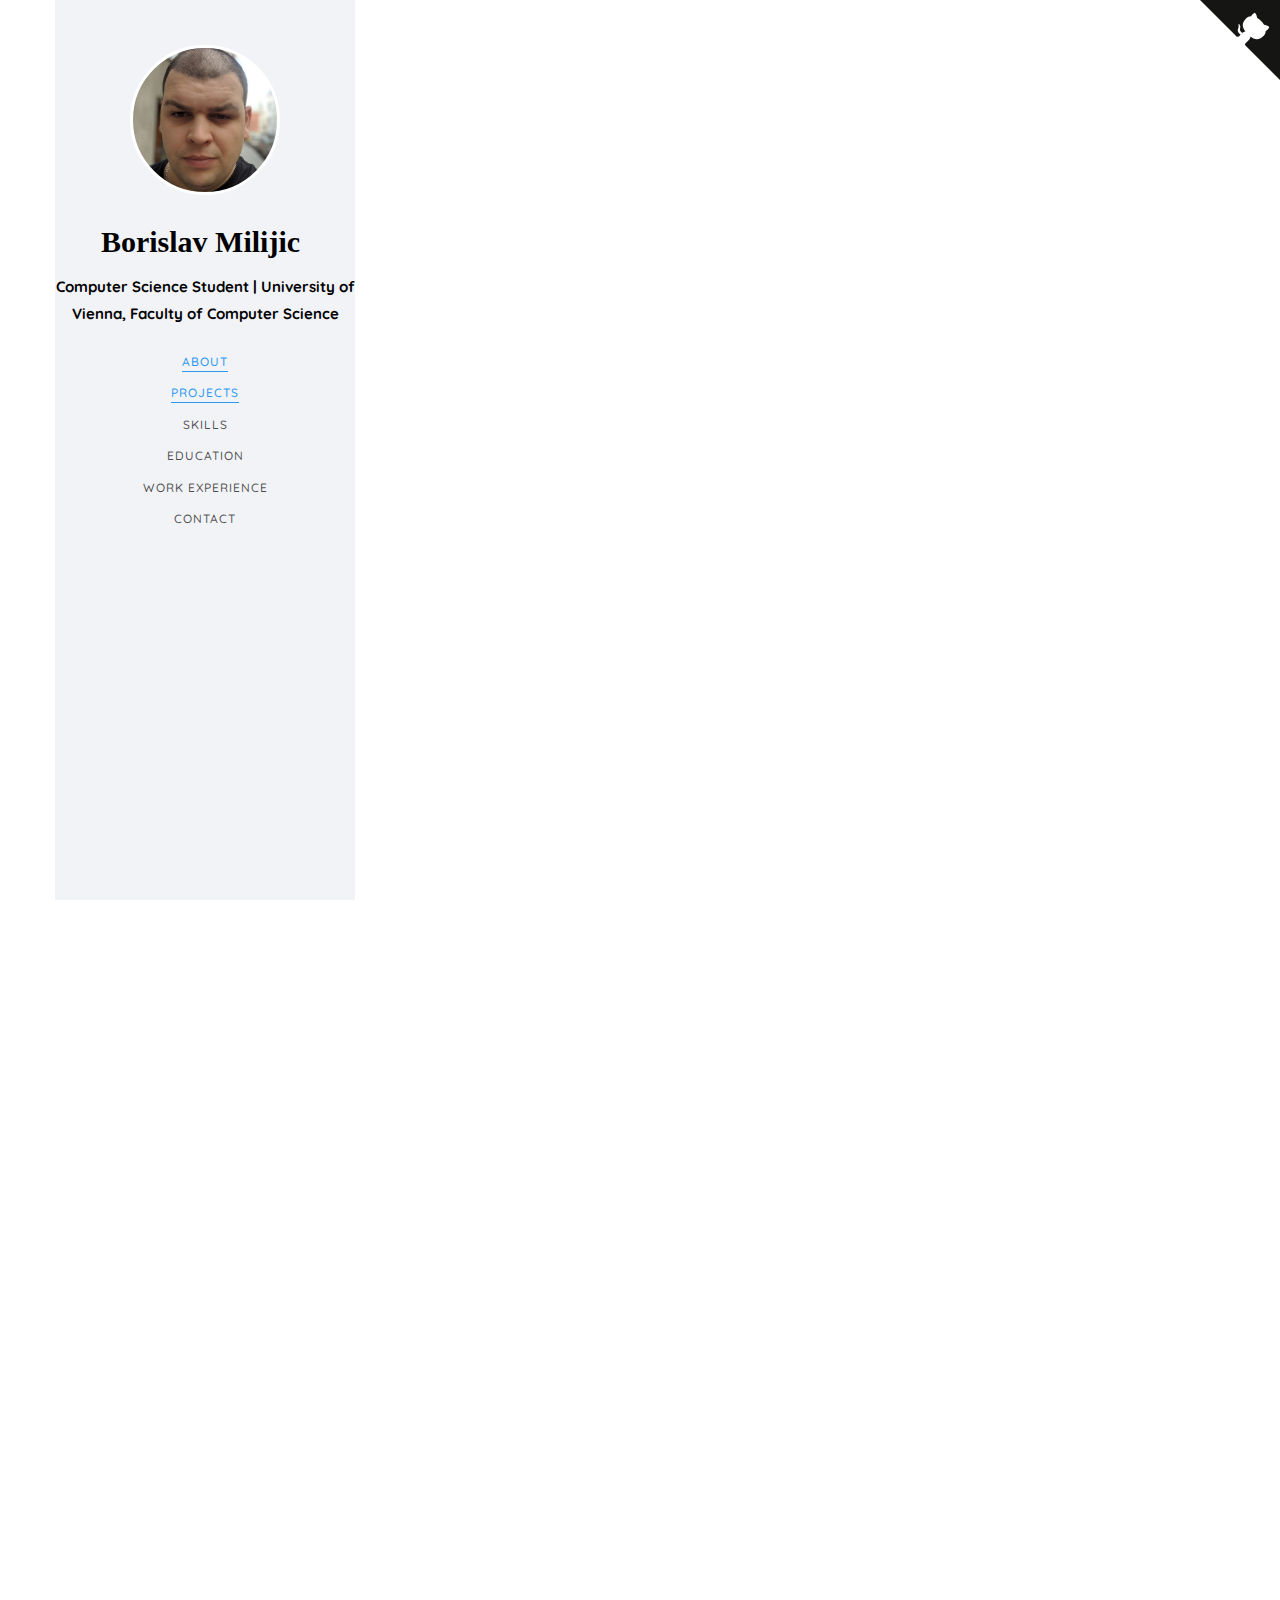
==== commit ad3d7b5c: "minor changes" ====
--- a/index.html
+++ b/index.html
@@ -397,7 +397,7 @@
         <div class="wrapper">
             <div class="row row-bottom-padded-sm animate-box" data-animate-effect="fadeInLeft">
                 <p><strong>Thank You for taking the time to visit my page.</strong></p>
-                <br><br><br><br><br><br><br><br>
+                <br><br><br><br><br><br><br><br><br><br><br><br><br><br><br><br>
             </div>
         </div>
     </footer>
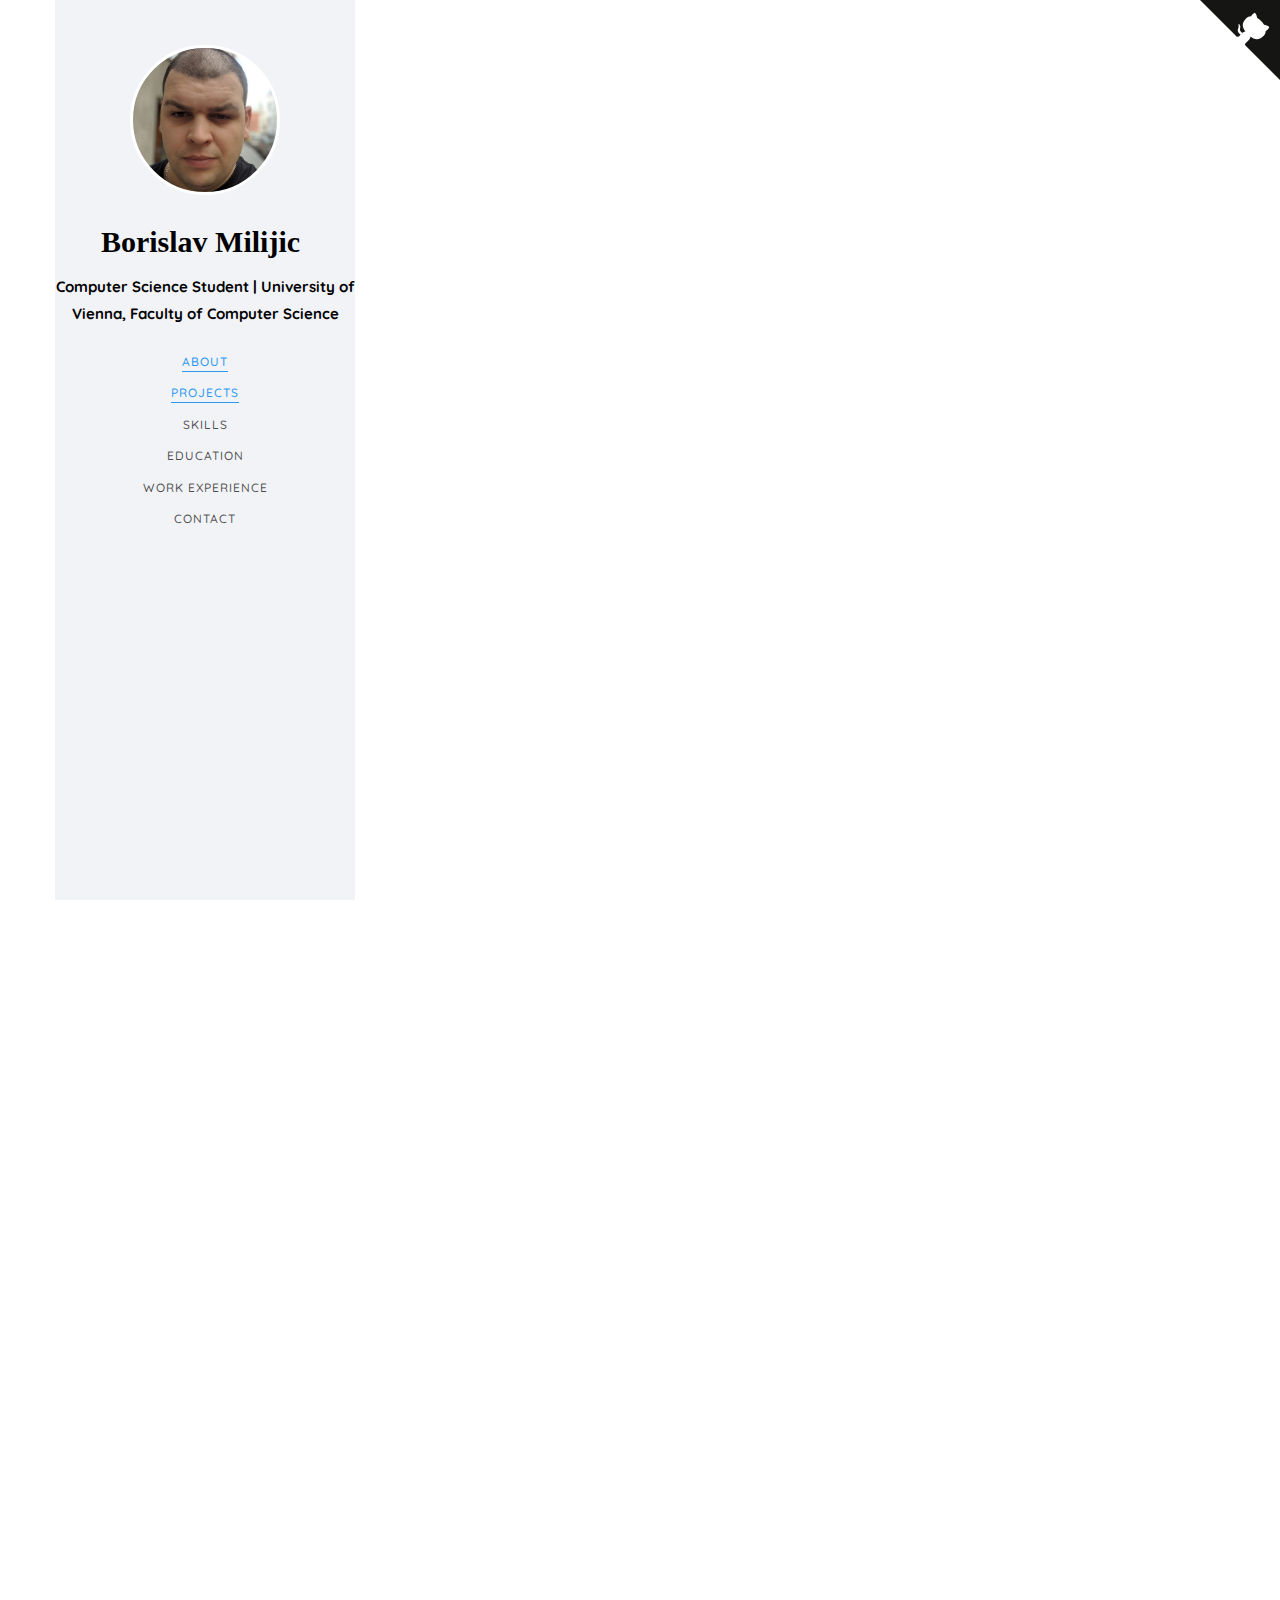
==== commit 489f14b1: "minor changes" ====
--- a/index.html
+++ b/index.html
@@ -87,8 +87,8 @@
 								    <h2>About Me</h2>
                                     <hr>
                                     <p>Hey there! My name is Borislav Milijic, 27 years young, and I'm currently studying Computer Science at the <strong><a href="https://informatik.univie.ac.at/">University of Vienna</a></strong>, Austria. <br><br>I was born in Nis, Serbia where I finished my high school. Not long after I moved to Vienna with my girlfriend in the pursuit of better opportunities. That's where the grinding began.
-									<br>I would describe myself as dog lover, computer enthusiast and eternal knowledge seeker. Oh...and I'm also developer by night!<br><br>
-									Ever since I moved to Vienna life was giving me lemons, but I learned a lot about people, life and making lemonade. That is why I cannot say with 100% confidence what my big career goal is, but I am always open to challenges and constructive feedback. I am open-minded and learn new things quickly. I want to become a team player and dedicate all my skills and talents into developing unique software.</p>
+									<br>I'm dog lover, computer enthusiast and eternal knowledge seeker. Oh... and I'm also developer by night!<br><br>
+									Ever since I moved to Vienna life was giving me lemons, but I learned a lot about people, life and making lemonade. Those experiences made me stronger and more prepared for challenges both now and in the future. I am open-minded, constructive-feedback-friendly and learn new things quickly. I want to become a team player and dedicate all my skills and talents into developing unique software.</p>
 								</div>
 				        	</div>
                     </div>
@@ -314,10 +314,10 @@
 									    </div>
 									    <div id="collapseFive" class="panel-collapse collapse" role="tabpanel" aria-labelledby="headingFive">
 									        <div class="panel-body">
-                                                <p>Before moving to Vienna I finished high school in the city of Nis, Serbia where I was born.<br>English and History were my majors, both of which I finished with an A on my Matura-exams. <strong><a href="http://9maj.edu.rs/?script=lat">Gymnasium 9.May</a></strong> was a great starting point, since a lot of courses included:</p>
+                                                <p>Before moving to Vienna I finished high school in the city of Nis, Serbia where I was born.<br>English and History were my majors, both of which I finished with an A on my Matura-exams. <strong><a href="http://9maj.edu.rs/?script=lat">Gymnasium 9.May</a></strong> was a great starting point for getting into Computer Scince, since a lot of courses included:</p>
                                                 <ul>
                                                         <li>Mathematics.</li>
-                                                        <li>Basics of Computer Science.</li>
+                                                        <li>Basics of Programming.</li>
                                                         <li>Sociology.</li>
 													</ul>
 									        </div>
@@ -387,7 +387,7 @@
 				    <div class="row row-bottom-padded-sm animate-box" data-animate-effect="fadeInLeft">
 				        <h2>Contact</h2>
                         <hr>
-                        <p>Feel free to contact me on any regard, be it business, pleasure or just a social call at <strong><a href = "mailto: borislavmilijic@gmail.com">borislavmilijic@gmail.com</a></strong> or simply visit my <strong><a href = "https://at.linkedin.com/in/borislavmilijic">LinkedIn</a></strong> profile.</p>
+                        <p>Feel free to contact me on any regard, be it business or just a social call at <strong><a href = "mailto: borislavmilijic@gmail.com">borislavmilijic@gmail.com</a></strong> or simply visit my <strong><a href = "https://at.linkedin.com/in/borislavmilijic">LinkedIn</a></strong> profile.</p>
 				    </div>
 				</div>
             </div>
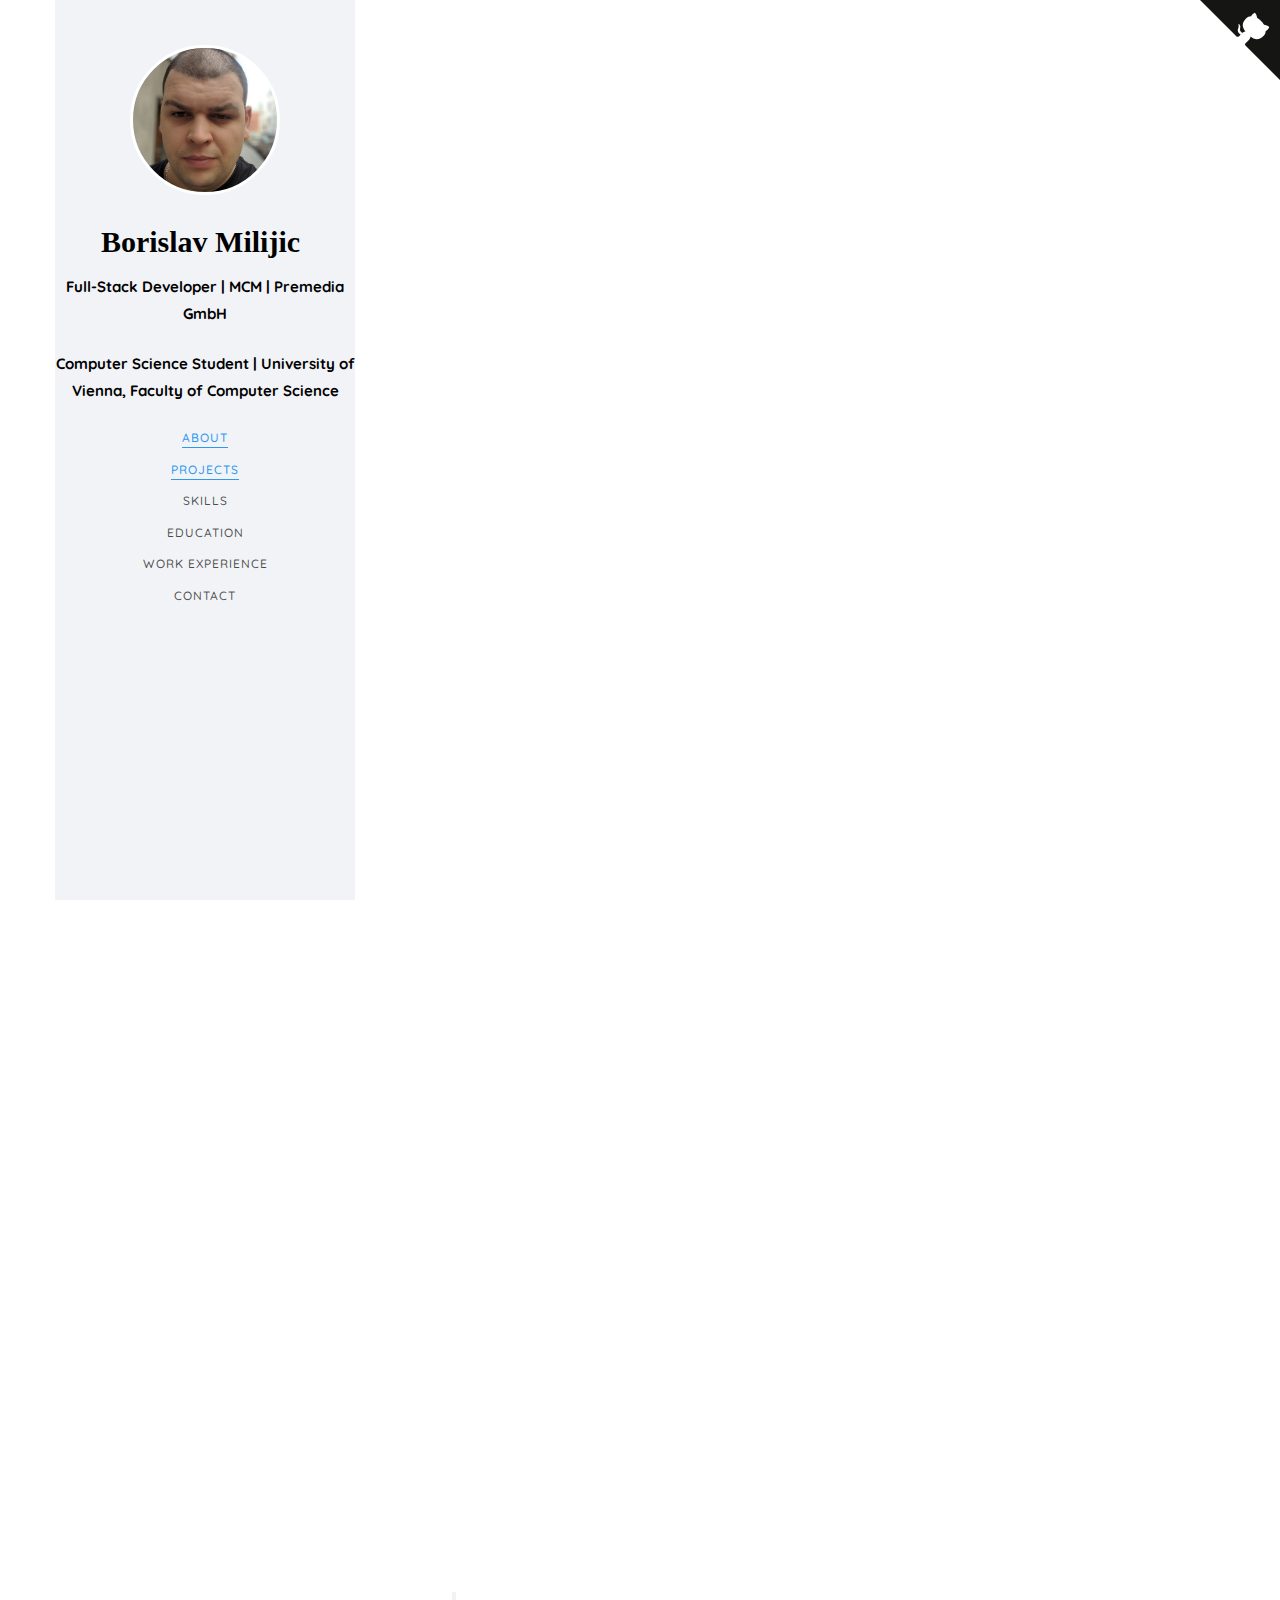
==== commit 50a14c82: "Update index.html" ====
--- a/index.html
+++ b/index.html
@@ -8,16 +8,7 @@
 	<meta name="description" content="Portfolio webpage of Borislav Milijic" />
 	<meta name="keywords" content="portfolio,website,personal website,github,projects,computer science, engineering, informatik, univie, Universität Wien" />
 	<meta name="author" content="Borislav Milijic" />
-        
-        <!---------Google adsense------------->
-        <script async src="//pagead2.googlesyndication.com/pagead/js/adsbygoogle.js"></script>
-<script>
-  (adsbygoogle = window.adsbygoogle || []).push({
-    google_ad_client: "ca-pub-5825421732371893",
-    enable_page_level_ads: true
-  });
-</script>
-   
+
     <!--quora icon--> 
     <meta name="viewport" content="width=device-width, initial-scale=1">
     <link rel="stylesheet" href="https://cdnjs.cloudflare.com/ajax/libs/font-awesome/4.7.0/css/font-awesome.min.css">
@@ -56,6 +47,7 @@
 			<div class="text-center">
 				<div class="author-img" style="background-image: url(images/avatar1.jpg);"></div>
 				<h1 id="colorlib-logo"><a href="https://borislavmilijic.github.io">Borislav Milijic</a></h1>
+				<p><strong>Full-Stack Developer | MCM | Premedia GmbH</strong></p>
 				<p><strong>Computer Science Student | University of Vienna, Faculty of Computer Science</strong></p>
 			</div>
 			<nav id="colorlib-main-menu" role="navigation" class="navbar">
@@ -86,9 +78,9 @@
 								<div class="about-desc">
 								    <h2>About Me</h2>
                                     <hr>
-                                    <p>Hey there! My name is Borislav Milijic, 27 years young, and I'm currently studying Computer Science at the <strong><a href="https://informatik.univie.ac.at/">University of Vienna</a></strong>, Austria. <br><br>I was born in Nis, Serbia where I finished my high school. Not long after I moved to Vienna with my girlfriend in the pursuit of better opportunities. That's where the grinding began.
+                                    <p>Hey there! My name is Borislav Milijic, 28 years old, and I'm currently working as Full-Stack Developer @ Premedia in MCM department & studying Computer Science at the <strong><a href="https://informatik.univie.ac.at/">University of Vienna</a></strong>, Austria. <br><br>I was born in Nis, Serbia where I finished my high school. Not long after I moved to Vienna with my girlfriend in the pursuit of better opportunities. That's where the grinding began.
 									<br>I'm dog lover, computer enthusiast and eternal knowledge seeker. Oh... and I'm also developer by night!<br><br>
-									Ever since I moved to Vienna life was giving me lemons, but I learned a lot about people, life and making lemonade. Those experiences made me stronger and more prepared for challenges both now and in the future. I am open-minded, constructive-feedback-friendly and learn new things quickly. I want to become a team player and dedicate all my skills and talents into developing unique software.</p>
+									</p>
 								</div>
 				        	</div>
                     </div>
@@ -341,6 +333,21 @@
 					<div class="row">
 						<div class="col-md-12">
 				         <div class="timeline-centered">
+						 
+						 <article class="timeline-entry animate-box" data-animate-effect="fadeInLeft">
+					            <div class="timeline-entry-inner">
+
+					               <div class="timeline-icon color-1">
+					                  <i class="icon-code"></i>
+					               </div>
+
+					               <div class="timeline-label">
+					                  <h2><a href="#">Full-Stack Developer</a> <span>October 2019 - current</span></h2>
+					                  <p>Configuring Enterprise Content Management System Software on all fronts.</p>
+					               </div>
+					            </div>
+					         </article>
+						 
 					         <article class="timeline-entry animate-box" data-animate-effect="fadeInLeft">
 					            <div class="timeline-entry-inner">
 
